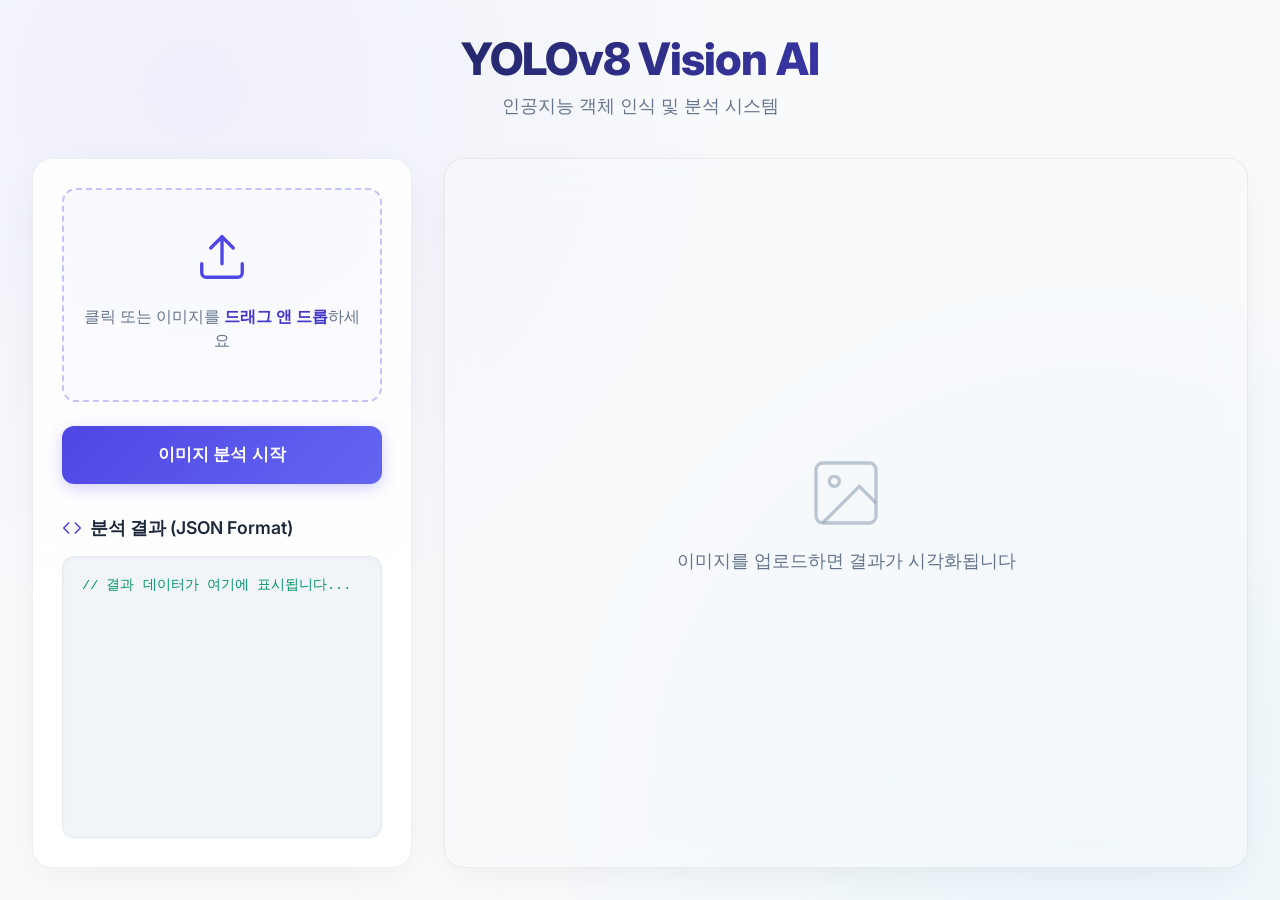
==== static/index.html @ aa6e5553 "- 이미지 검색 로직 추가" ====
<!DOCTYPE html>
<html lang="ko">
<head>
    <meta charset="UTF-8">
    <meta name="viewport" content="width=device-width, initial-scale=1.0">
    <title>YOLOv8 Vision AI 분석</title>
    <link rel="preconnect" href="https://fonts.googleapis.com">
    <link rel="preconnect" href="https://fonts.gstatic.com" crossorigin>
    <link href="https://fonts.googleapis.com/css2?family=Inter:wght@300;400;600;800&display=swap" rel="stylesheet">
    <style>
        :root {
            --bg-color: #f8fafc;
            --panel-bg: rgba(255, 255, 255, 0.85);
            --border-color: rgba(0, 0, 0, 0.06);
            --accent-color: #4f46e5;
            --accent-hover: #4338ca;
            --text-main: #1e293b;
            --text-muted: #64748b;
        }

        * {
            box-sizing: border-box;
            margin: 0;
            padding: 0;
        }

        body {
            font-family: 'Inter', sans-serif;
            background-color: var(--bg-color);
            background-image: 
                radial-gradient(circle at 15% 10%, rgba(79, 70, 229, 0.06) 0%, transparent 40%),
                radial-gradient(circle at 85% 90%, rgba(14, 165, 233, 0.06) 0%, transparent 40%);
            color: var(--text-main);
            min-height: 100vh;
            display: flex;
            flex-direction: column;
            padding: 2rem;
        }

        .header {
            text-align: center;
            margin-bottom: 2.5rem;
            animation: fadeInDown 0.8s ease-out;
        }

        .header h1 {
            font-size: 2.8rem;
            font-weight: 800;
            background: linear-gradient(135deg, #0f172a, #4f46e5);
            -webkit-background-clip: text;
            -webkit-text-fill-color: transparent;
            margin-bottom: 0.5rem;
            letter-spacing: -0.02em;
        }

        .header p {
            color: var(--text-muted);
            font-size: 1.1rem;
        }

        .main-layout {
            display: grid;
            grid-template-columns: 380px 1fr;
            gap: 2rem;
            max-width: 1400px;
            margin: 0 auto;
            width: 100%;
            flex: 1;
            animation: fadeIn 1s ease-out;
        }

        .panel {
            background: var(--panel-bg);
            border: 1px solid var(--border-color);
            border-radius: 20px;
            padding: 1.8rem;
            backdrop-filter: blur(16px);
            -webkit-backdrop-filter: blur(16px);
            box-shadow: 0 10px 40px -10px rgba(0, 0, 0, 0.08);
            display: flex;
            flex-direction: column;
        }

        /* Upload styling */
        .upload-area {
            border: 2px dashed rgba(79, 70, 229, 0.3);
            border-radius: 14px;
            padding: 2.5rem 1rem;
            text-align: center;
            cursor: pointer;
            transition: all 0.3s cubic-bezier(0.4, 0, 0.2, 1);
            position: relative;
            background: rgba(79, 70, 229, 0.02);
            margin-bottom: 1.5rem;
            overflow: hidden;
        }

        .upload-area::before {
            content: '';
            position: absolute;
            top: 0; left: 0; right: 0; bottom: 0;
            background: linear-gradient(45deg, transparent, rgba(79, 70, 229, 0.05), transparent);
            transform: translateX(-100%);
            transition: transform 0.5s;
        }

        .upload-area:hover::before {
            transform: translateX(100%);
        }

        .upload-area:hover, .upload-area.dragover {
            border-color: var(--accent-hover);
            background: rgba(79, 70, 229, 0.06);
            transform: translateY(-2px);
        }

        .upload-area input[type=file] {
            position: absolute;
            top: 0; left: 0; width: 100%; height: 100%;
            opacity: 0; cursor: pointer;
            z-index: 10;
        }

        .upload-area svg {
            width: 54px;
            height: 54px;
            fill: none;
            stroke: var(--accent-color);
            stroke-width: 1.5;
            stroke-linecap: round;
            stroke-linejoin: round;
            margin-bottom: 1rem;
            transition: transform 0.3s;
        }

        .upload-area:hover svg {
            transform: scale(1.1);
        }

        .upload-text {
            font-size: 1rem;
            color: var(--text-muted);
            line-height: 1.5;
        }

        .upload-text strong {
            color: var(--accent-hover);
            font-weight: 600;
        }

        #file-name {
            display: block;
            margin-top: 0.5rem;
            font-size: 0.85rem;
            color: #475569;
            word-break: break-all;
        }

        button.analyze-btn {
            background: linear-gradient(135deg, var(--accent-color), #6366f1);
            color: white;
            border: none;
            padding: 1.1rem;
            font-size: 1.05rem;
            font-weight: 600;
            border-radius: 12px;
            cursor: pointer;
            transition: all 0.3s cubic-bezier(0.4, 0, 0.2, 1);
            display: flex;
            justify-content: center;
            align-items: center;
            gap: 10px;
            box-shadow: 0 4px 15px rgba(79, 70, 229, 0.25);
        }

        button.analyze-btn:hover {
            transform: translateY(-2px);
            box-shadow: 0 8px 25px rgba(79, 70, 229, 0.35);
            background: linear-gradient(135deg, var(--accent-hover), var(--accent-color));
        }

        button.analyze-btn:active {
            transform: translateY(0);
        }

        button.analyze-btn:disabled {
            opacity: 0.7;
            cursor: not-allowed;
            transform: none;
        }

        /* Results / JSON */
        .results-section {
            margin-top: 2rem;
            display: flex;
            flex-direction: column;
            flex: 1;
        }

        .results-header {
            font-size: 1.1rem;
            font-weight: 600;
            color: var(--text-main);
            margin-bottom: 1rem;
            display: flex;
            align-items: center;
            gap: 8px;
        }

        .results-header svg {
            width: 20px;
            height: 20px;
            stroke: var(--accent-color);
        }

        #json-output {
            background: #f1f5f9;
            color: #059669;
            padding: 1.2rem;
            border-radius: 12px;
            overflow-y: auto;
            flex: 1;
            font-family: 'JetBrains Mono', 'Courier New', Courier, monospace;
            font-size: 0.85rem;
            line-height: 1.5;
            max-height: 400px;
            white-space: pre-wrap;
            border: 1px solid rgba(0,0,0,0.05);
            box-shadow: inset 0 2px 5px rgba(0,0,0,0.02);
            font-weight: 500;
        }

        #json-output::-webkit-scrollbar {
            width: 8px;
        }
        #json-output::-webkit-scrollbar-track {
            background: #f1f5f9;
            border-radius: 8px;
        }
        #json-output::-webkit-scrollbar-thumb {
            background: #cbd5e1;
            border-radius: 8px;
        }

        /* Canvas area */
        .preview-panel {
            display: flex;
            flex-direction: column;
            align-items: center;
            justify-content: center;
            overflow: hidden;
            min-height: 500px;
            position: relative;
            background: rgba(248, 250, 252, 0.5);
        }

        .placeholder-text {
            color: var(--text-muted);
            font-size: 1.1rem;
            display: flex;
            flex-direction: column;
            align-items: center;
            gap: 1rem;
            animation: pulse 2s infinite;
        }
        
        .placeholder-text svg {
            width: 80px;
            height: 80px;
            stroke: rgba(148, 163, 184, 0.6);
            stroke-width: 1;
            fill: none;
        }

        #canvas-wrap {
            position: relative;
            max-width: 100%;
            max-height: 100%;
            display: none;
            align-items: center;
            justify-content: center;
        }

        canvas {
            border-radius: 12px;
            box-shadow: 0 15px 35px rgba(0,0,0,0.15);
            max-width: 100%;
            max-height: 75vh;
            object-fit: contain;
            border: 1px solid var(--border-color);
        }

        /* Loading Spinner */
        .spinner {
            border: 3px solid rgba(255, 255, 255, 0.3);
            border-radius: 50%;
            border-top: 3px solid #fff;
            width: 20px;
            height: 20px;
            animation: spin 1s linear infinite;
            display: none;
        }

        @keyframes spin {
            0% { transform: rotate(0deg); }
            100% { transform: rotate(360deg); }
        }

        @keyframes fadeIn {
            from { opacity: 0; }
            to { opacity: 1; }
        }

        @keyframes fadeInDown {
            from { opacity: 0; transform: translateY(-20px); }
            to { opacity: 1; transform: translateY(0); }
        }

        @keyframes pulse {
            0% { opacity: 0.7; }
            50% { opacity: 1; }
            100% { opacity: 0.7; }
        }

        @media (max-width: 960px) {
            .main-layout {
                grid-template-columns: 1fr;
            }
            .preview-panel {
                min-height: 400px;
            }
        }
    </style>
</head>
<body>
    <div class="header">
        <h1>YOLOv8 Vision AI</h1>
        <p>인공지능 객체 인식 및 분석 시스템</p>
    </div>

    <div class="main-layout">
        <!-- Sidebar Controls -->
        <div class="panel controls-panel">
            <div class="upload-area" id="upload-area">
                <input type="file" id="file-input" accept="image/*">
                <!-- Upload Icon -->
                <svg viewBox="0 0 24 24" xmlns="http://www.w3.org/2000/svg">
                    <path d="M21 15v4a2 2 0 0 1-2 2H5a2 2 0 0 1-2-2v-4"></path>
                    <polyline points="17 8 12 3 7 8"></polyline>
                    <line x1="12" y1="3" x2="12" y2="15"></line>
                </svg>
                <div class="upload-text">
                    클릭 또는 이미지를 <strong>드래그 앤 드롭</strong>하세요
                    <span id="file-name"></span>
                </div>
            </div>

            <button class="analyze-btn" id="analyze-btn" onclick="analyze()">
                <span class="spinner" id="spinner"></span>
                <span id="btn-text">이미지 분석 시작</span>
            </button>

            <div class="results-section">
                <div class="results-header">
                    <svg viewBox="0 0 24 24" fill="none" stroke="currentColor" stroke-width="2" stroke-linecap="round" stroke-linejoin="round">
                        <polyline points="16 18 22 12 16 6"></polyline>
                        <polyline points="8 6 2 12 8 18"></polyline>
                    </svg>
                    분석 결과 (JSON Format)
                </div>
                <pre id="json-output">// 결과 데이터가 여기에 표시됩니다...</pre>
            </div>
        </div>

        <!-- Main Preview Area -->
        <div class="panel preview-panel">
            <div class="placeholder-text" id="placeholder">
                <svg viewBox="0 0 24 24" xmlns="http://www.w3.org/2000/svg">
                    <rect x="3" y="3" width="18" height="18" rx="2" ry="2"></rect>
                    <circle cx="8.5" cy="8.5" r="1.5"></circle>
                    <polyline points="21 15 16 10 5 21"></polyline>
                </svg>
                이미지를 업로드하면 결과가 시각화됩니다
            </div>
            <div id="canvas-wrap">
                <canvas id="canvas"></canvas>
            </div>
        </div>
    </div>

    <script>
        const fileInput = document.getElementById('file-input');
        const uploadArea = document.getElementById('upload-area');
        const fileNameDisplay = document.getElementById('file-name');
        const analyzeBtn = document.getElementById('analyze-btn');
        const btnText = document.getElementById('btn-text');
        const spinner = document.getElementById('spinner');
        const placeholder = document.getElementById('placeholder');
        const canvasWrap = document.getElementById('canvas-wrap');
        const jsonOutput = document.getElementById('json-output');

        let selectedFile = null;

        uploadArea.addEventListener('dragover', (e) => {
            e.preventDefault();
            uploadArea.classList.add('dragover');
        });
        uploadArea.addEventListener('dragleave', () => {
            uploadArea.classList.remove('dragover');
        });
        uploadArea.addEventListener('drop', (e) => {
            e.preventDefault();
            uploadArea.classList.remove('dragover');
            if (e.dataTransfer.files.length) {
                fileInput.files = e.dataTransfer.files;
                handleFileSelect();
            }
        });

        fileInput.addEventListener('change', handleFileSelect);

        function handleFileSelect() {
            if (fileInput.files.length > 0) {
                selectedFile = fileInput.files[0];
                fileNameDisplay.textContent = selectedFile.name;
            }
        }

        async function analyze() {
            if (!selectedFile) {
                if (fileInput.files.length > 0) {
                    selectedFile = fileInput.files[0];
                } else {
                    alert('먼저 이미지를 선택해주세요.');
                    return;
                }
            }

            btnText.textContent = '분석 진행 중...';
            spinner.style.display = 'block';
            analyzeBtn.disabled = true;

            try {
                const form = new FormData();
                form.append('file', selectedFile);

                const res = await fetch('/visualize/', { method: 'POST', body: form });
                if (!res.ok) throw new Error('API 응답 에러');
                const data = await res.json();

                jsonOutput.textContent = JSON.stringify(data, null, 2);

                const img = new Image();
                img.onload = () => {
                    placeholder.style.display = 'none';
                    canvasWrap.style.display = 'flex';
                    drawBoxes(img, data.detections);
                };
                img.src = URL.createObjectURL(selectedFile);
            } catch (error) {
                alert('분석에 실패했습니다. 서버를 확인해주세요.');
                console.error(error);
                jsonOutput.textContent = `// 오류 발생:\n${error.message}`;
            } finally {
                btnText.textContent = '이미지 분석 시작';
                spinner.style.display = 'none';
                analyzeBtn.disabled = false;
            }
        }

        function drawBoxes(img, detections) {
            const canvas = document.getElementById('canvas');
            const ctx = canvas.getContext('2d');
            canvas.width = img.width;
            canvas.height = img.height;
            ctx.drawImage(img, 0, 0);

            const colors = [
                '#EF4444', '#F97316', '#F59E0B', '#10B981', 
                '#06B6D4', '#3B82F6', '#6366F1', '#EC4899',
                '#8B5CF6', '#14B8A6'
            ];

            if (!detections || detections.length === 0) return;

            detections.forEach((d, i) => {
                const color = colors[i % colors.length];
                const [x1, y1, x2, y2] = d.coordinate;
                const width = x2 - x1;
                const height = y2 - y1;

                const lineWidth = Math.max(3, img.width / 400);
                
                ctx.strokeStyle = color;
                ctx.lineWidth = lineWidth;
                
                ctx.shadowColor = color;
                ctx.shadowBlur = 12;
                ctx.strokeRect(x1, y1, width, height);
                ctx.shadowBlur = 0; 

                ctx.strokeRect(x1, y1, width, height);

                const confidence = d.confidence ? (d.confidence).toFixed(2) : '';
                const text = `${d.class} ${confidence}`;
                const fontSize = Math.max(16, img.width / 60);
                
                ctx.font = `bold ${fontSize}px 'Inter', sans-serif`;
                
                const padding = fontSize * 0.4;
                const textMetrics = ctx.measureText(text);
                const textWidth = textMetrics.width;
                const textHeight = fontSize;

                ctx.fillStyle = color;
                ctx.fillRect(
                    x1 - lineWidth/2, 
                    y1 - textHeight - (padding * 2), 
                    textWidth + (padding * 2), 
                    textHeight + (padding * 2)
                );

                ctx.fillStyle = '#ffffff';
                ctx.textBaseline = 'top';
                ctx.fillText(text, x1 + padding, y1 - textHeight - padding);
            });
        }
    </script>
</body>
</html>
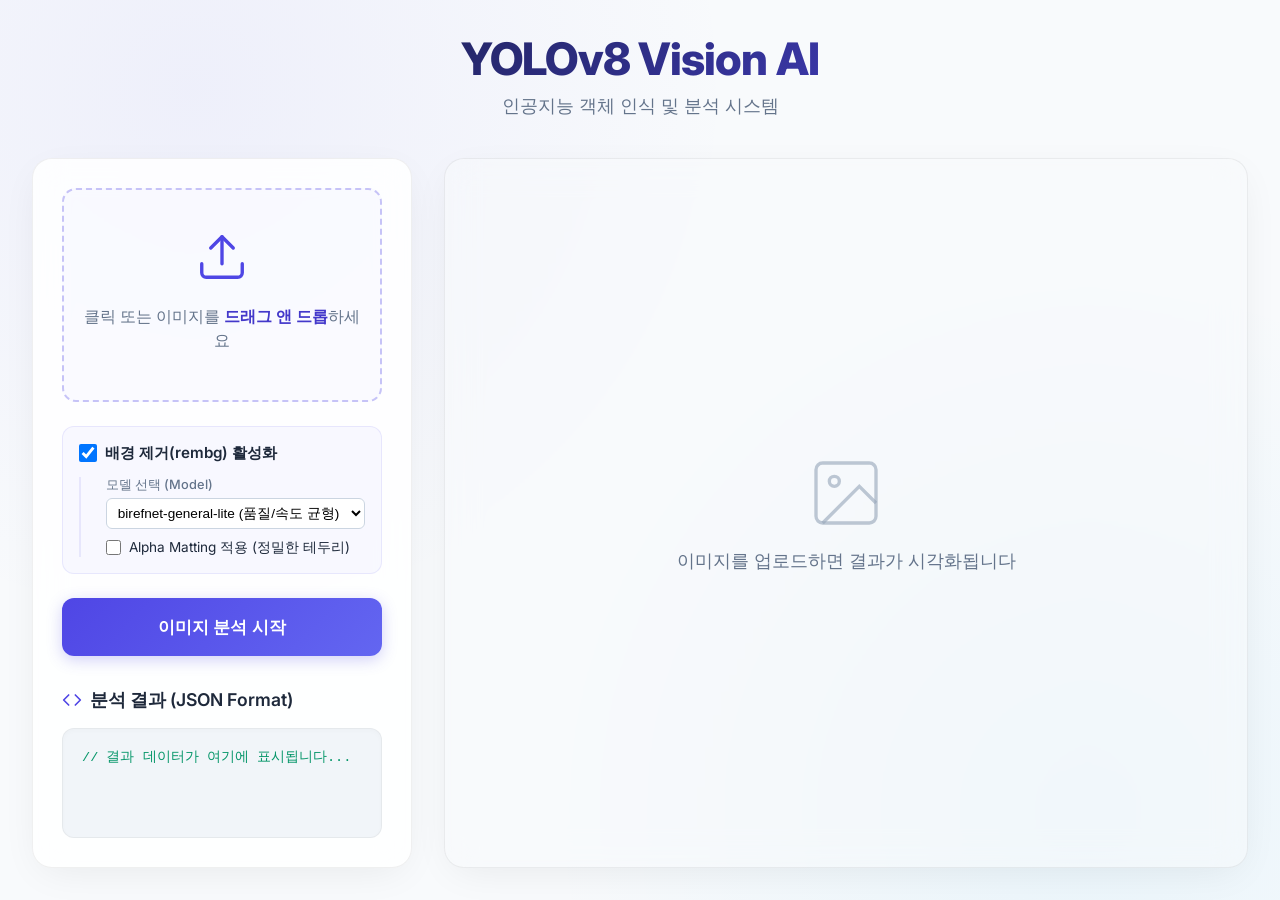
==== commit 673058bc: "배경 제거 로직 추가" ====
--- a/static/index.html
+++ b/static/index.html
@@ -48,6 +48,7 @@
             font-weight: 800;
             background: linear-gradient(135deg, #0f172a, #4f46e5);
             -webkit-background-clip: text;
+            background-clip: text;
             -webkit-text-fill-color: transparent;
             margin-bottom: 0.5rem;
             letter-spacing: -0.02em;
@@ -355,6 +356,37 @@
                 </div>
             </div>
 
+            <div style="margin-bottom: 1.5rem; display: flex; flex-direction: column; gap: 0.8rem; background: rgba(79, 70, 229, 0.03); padding: 1rem; border-radius: 12px; border: 1px solid rgba(79, 70, 229, 0.1);">
+                <div style="display: flex; align-items: center; gap: 8px;">
+                    <input type="checkbox" id="rembg-toggle" checked style="width: 18px; height: 18px; cursor: pointer;">
+                    <label for="rembg-toggle" style="font-size: 0.95rem; color: var(--text-main); cursor: pointer; font-weight: 600;">
+                        배경 제거(rembg) 활성화
+                    </label>
+                </div>
+
+                <div id="rembg-options" style="display: flex; flex-direction: column; gap: 0.6rem; padding-left: 1.6rem; border-left: 2px solid rgba(79, 70, 229, 0.1);">
+                    <div style="display: flex; flex-direction: column; gap: 4px;">
+                        <label style="font-size: 0.8rem; color: var(--text-muted); font-weight: 500;">모델 선택 (Model)</label>
+                        <select id="rembg-model" style="padding: 0.4rem; border-radius: 6px; border: 1px solid #cbd5e1; font-size: 0.85rem; background: white;">
+                            <option value="birefnet-general">birefnet-general (최고 품질/매우 무거움)</option>
+                            <option value="birefnet-general-lite" selected>birefnet-general-lite (품질/속도 균형)</option>
+                            <option value="isnet-general-use">isnet-general-use (무난함/추천)</option>
+                            <option value="u2net">u2net (기본)</option>
+                            <option value="silueta">silueta (매우 빠름)</option>
+                            <option value="u2net_cloth_seg">u2net_cloth_seg (의류)</option>
+                            <option value="birefnet-portrait">birefnet-portrait (인물 특화)</option>
+                        </select>
+                    </div>
+                    
+                    <div style="display: flex; align-items: center; gap: 8px;">
+                        <input type="checkbox" id="rembg-alpha" style="width: 15px; height: 15px; cursor: pointer;">
+                        <label for="rembg-alpha" style="font-size: 0.85rem; color: var(--text-main); cursor: pointer;">
+                            Alpha Matting 적용 (정밀한 테두리)
+                        </label>
+                    </div>
+                </div>
+            </div>
+
             <button class="analyze-btn" id="analyze-btn" onclick="analyze()">
                 <span class="spinner" id="spinner"></span>
                 <span id="btn-text">이미지 분석 시작</span>
@@ -419,6 +451,14 @@
 
         fileInput.addEventListener('change', handleFileSelect);
 
+        const rembgToggle = document.getElementById('rembg-toggle');
+        const rembgOptions = document.getElementById('rembg-options');
+
+        rembgToggle.addEventListener('change', () => {
+            rembgOptions.style.opacity = rembgToggle.checked ? '1' : '0.4';
+            rembgOptions.style.pointerEvents = rembgToggle.checked ? 'auto' : 'none';
+        });
+
         function handleFileSelect() {
             if (fileInput.files.length > 0) {
                 selectedFile = fileInput.files[0];
@@ -441,10 +481,20 @@
             analyzeBtn.disabled = true;
 
             try {
+                const useRembg = document.getElementById('rembg-toggle').checked;
+                const model = document.getElementById('rembg-model').value;
+                const alpha = document.getElementById('rembg-alpha').checked;
+                
                 const form = new FormData();
                 form.append('file', selectedFile);
 
-                const res = await fetch('/visualize/', { method: 'POST', body: form });
+                const queryParams = new URLSearchParams({
+                    use_rembg: useRembg,
+                    model: model,
+                    alpha_matting: alpha
+                });
+
+                const res = await fetch(`/visualize/?${queryParams.toString()}`, { method: 'POST', body: form });
                 if (!res.ok) throw new Error('API 응답 에러');
                 const data = await res.json();
 
@@ -456,7 +506,12 @@
                     canvasWrap.style.display = 'flex';
                     drawBoxes(img, data.detections);
                 };
-                img.src = URL.createObjectURL(selectedFile);
+                
+                if (data.rembgImage) {
+                    img.src = `data:image/png;base64,${data.rembgImage}`;
+                } else {
+                    img.src = URL.createObjectURL(selectedFile);
+                }
             } catch (error) {
                 alert('분석에 실패했습니다. 서버를 확인해주세요.');
                 console.error(error);
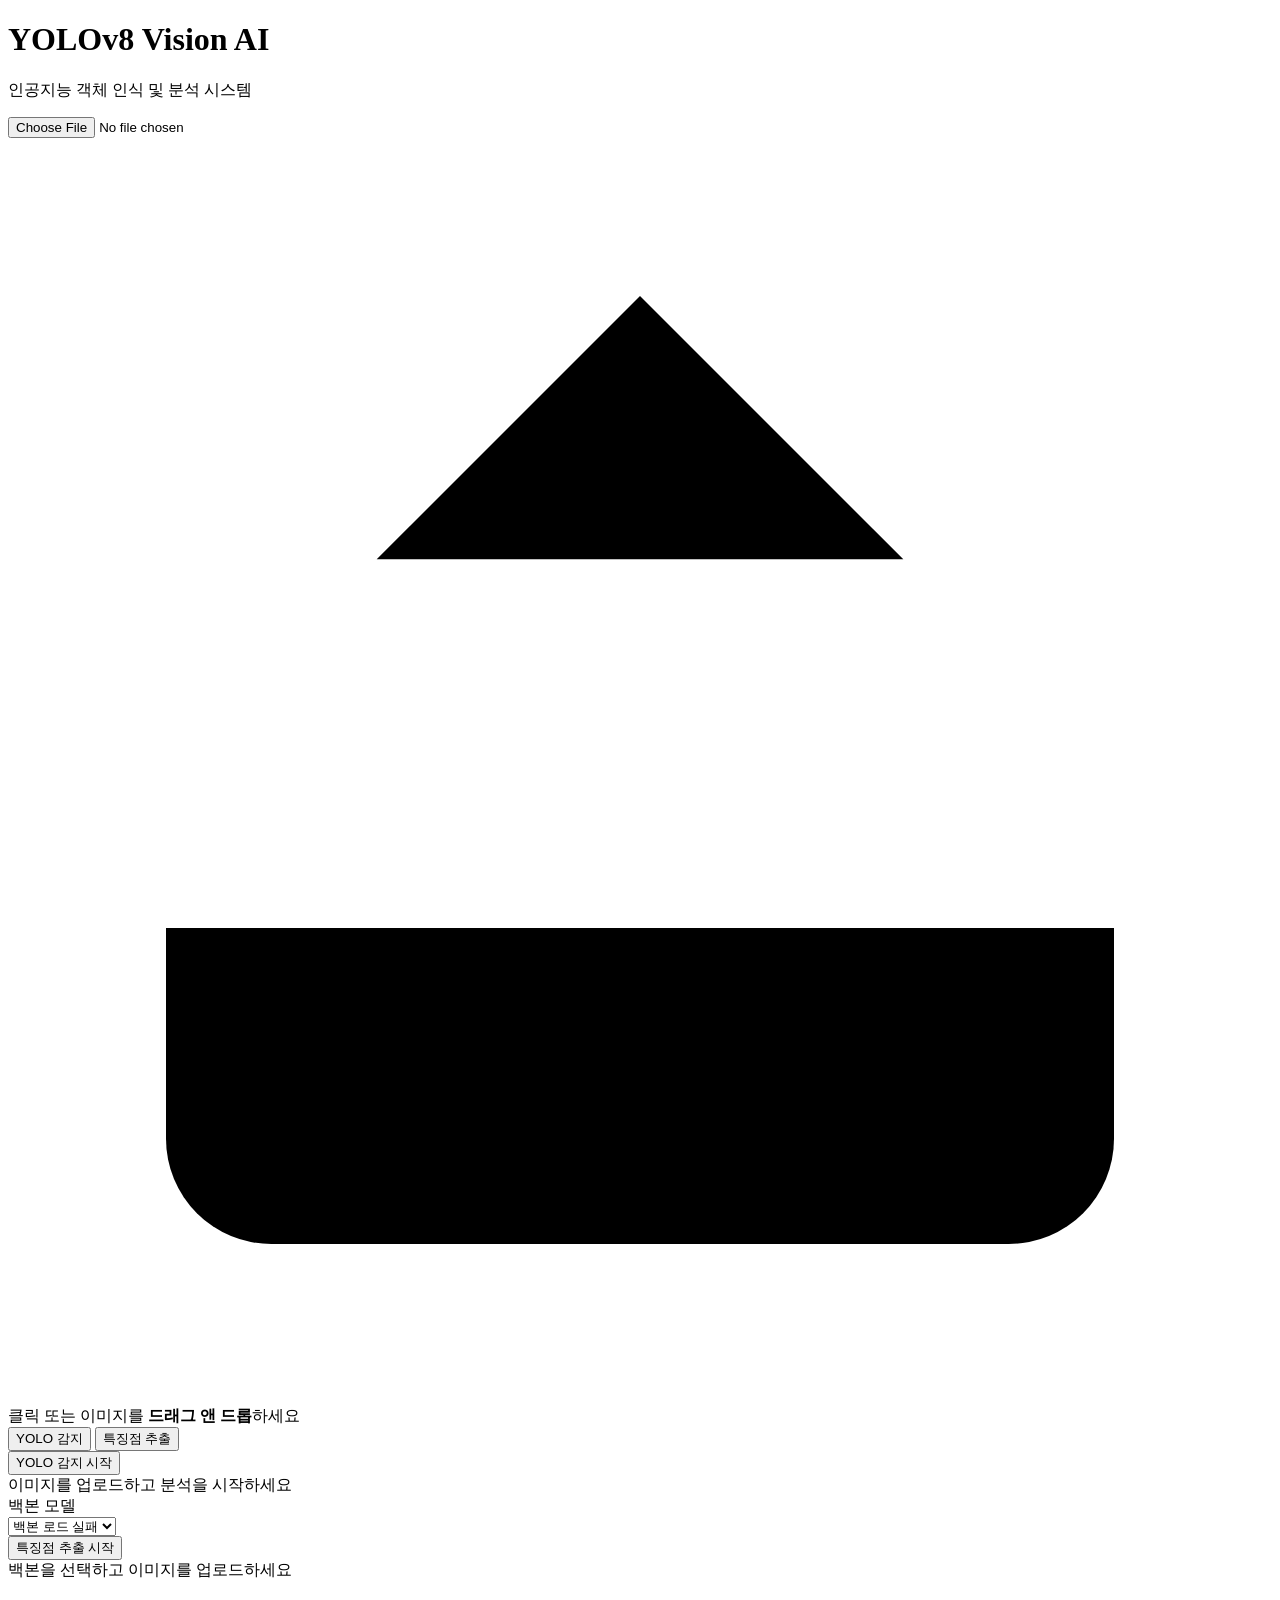
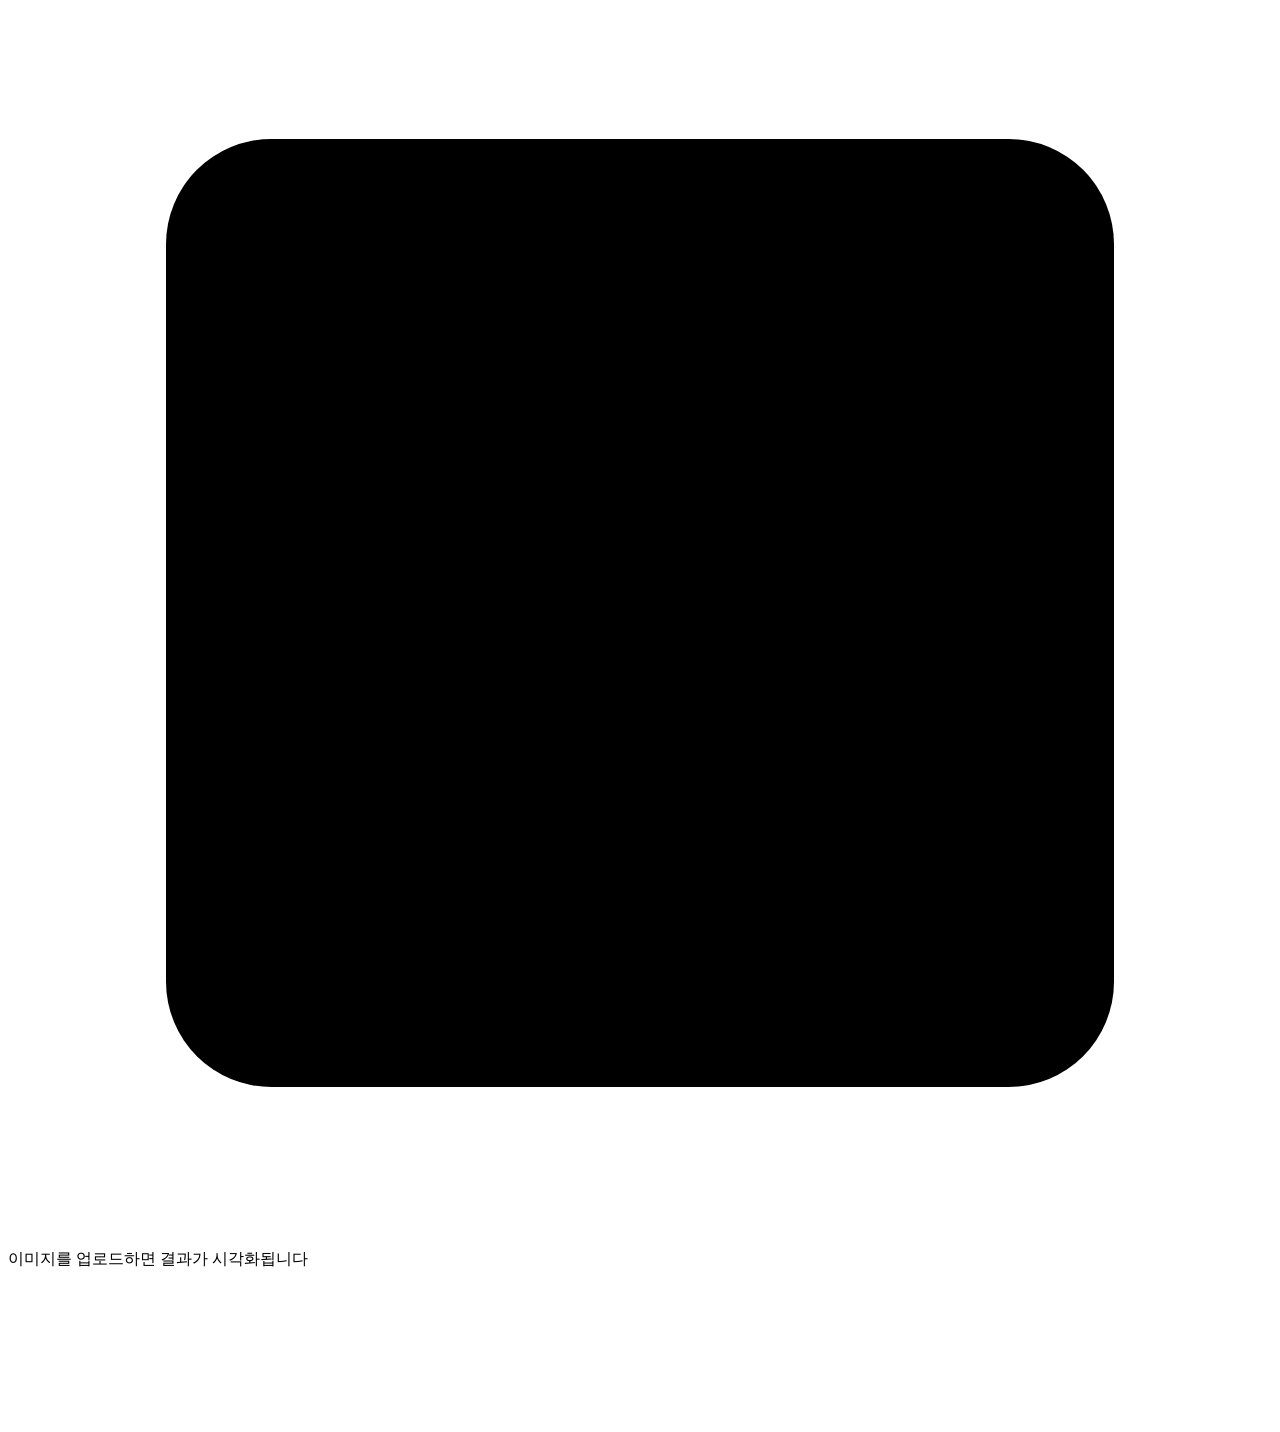
==== commit 0eea1830: "시작화 추가" ====
--- a/static/index.html
+++ b/static/index.html
@@ -7,331 +7,7 @@
     <link rel="preconnect" href="https://fonts.googleapis.com">
     <link rel="preconnect" href="https://fonts.gstatic.com" crossorigin>
     <link href="https://fonts.googleapis.com/css2?family=Inter:wght@300;400;600;800&display=swap" rel="stylesheet">
-    <style>
-        :root {
-            --bg-color: #f8fafc;
-            --panel-bg: rgba(255, 255, 255, 0.85);
-            --border-color: rgba(0, 0, 0, 0.06);
-            --accent-color: #4f46e5;
-            --accent-hover: #4338ca;
-            --text-main: #1e293b;
-            --text-muted: #64748b;
-        }
-
-        * {
-            box-sizing: border-box;
-            margin: 0;
-            padding: 0;
-        }
-
-        body {
-            font-family: 'Inter', sans-serif;
-            background-color: var(--bg-color);
-            background-image: 
-                radial-gradient(circle at 15% 10%, rgba(79, 70, 229, 0.06) 0%, transparent 40%),
-                radial-gradient(circle at 85% 90%, rgba(14, 165, 233, 0.06) 0%, transparent 40%);
-            color: var(--text-main);
-            min-height: 100vh;
-            display: flex;
-            flex-direction: column;
-            padding: 2rem;
-        }
-
-        .header {
-            text-align: center;
-            margin-bottom: 2.5rem;
-            animation: fadeInDown 0.8s ease-out;
-        }
-
-        .header h1 {
-            font-size: 2.8rem;
-            font-weight: 800;
-            background: linear-gradient(135deg, #0f172a, #4f46e5);
-            -webkit-background-clip: text;
-            background-clip: text;
-            -webkit-text-fill-color: transparent;
-            margin-bottom: 0.5rem;
-            letter-spacing: -0.02em;
-        }
-
-        .header p {
-            color: var(--text-muted);
-            font-size: 1.1rem;
-        }
-
-        .main-layout {
-            display: grid;
-            grid-template-columns: 380px 1fr;
-            gap: 2rem;
-            max-width: 1400px;
-            margin: 0 auto;
-            width: 100%;
-            flex: 1;
-            animation: fadeIn 1s ease-out;
-        }
-
-        .panel {
-            background: var(--panel-bg);
-            border: 1px solid var(--border-color);
-            border-radius: 20px;
-            padding: 1.8rem;
-            backdrop-filter: blur(16px);
-            -webkit-backdrop-filter: blur(16px);
-            box-shadow: 0 10px 40px -10px rgba(0, 0, 0, 0.08);
-            display: flex;
-            flex-direction: column;
-        }
-
-        /* Upload styling */
-        .upload-area {
-            border: 2px dashed rgba(79, 70, 229, 0.3);
-            border-radius: 14px;
-            padding: 2.5rem 1rem;
-            text-align: center;
-            cursor: pointer;
-            transition: all 0.3s cubic-bezier(0.4, 0, 0.2, 1);
-            position: relative;
-            background: rgba(79, 70, 229, 0.02);
-            margin-bottom: 1.5rem;
-            overflow: hidden;
-        }
-
-        .upload-area::before {
-            content: '';
-            position: absolute;
-            top: 0; left: 0; right: 0; bottom: 0;
-            background: linear-gradient(45deg, transparent, rgba(79, 70, 229, 0.05), transparent);
-            transform: translateX(-100%);
-            transition: transform 0.5s;
-        }
-
-        .upload-area:hover::before {
-            transform: translateX(100%);
-        }
-
-        .upload-area:hover, .upload-area.dragover {
-            border-color: var(--accent-hover);
-            background: rgba(79, 70, 229, 0.06);
-            transform: translateY(-2px);
-        }
-
-        .upload-area input[type=file] {
-            position: absolute;
-            top: 0; left: 0; width: 100%; height: 100%;
-            opacity: 0; cursor: pointer;
-            z-index: 10;
-        }
-
-        .upload-area svg {
-            width: 54px;
-            height: 54px;
-            fill: none;
-            stroke: var(--accent-color);
-            stroke-width: 1.5;
-            stroke-linecap: round;
-            stroke-linejoin: round;
-            margin-bottom: 1rem;
-            transition: transform 0.3s;
-        }
-
-        .upload-area:hover svg {
-            transform: scale(1.1);
-        }
-
-        .upload-text {
-            font-size: 1rem;
-            color: var(--text-muted);
-            line-height: 1.5;
-        }
-
-        .upload-text strong {
-            color: var(--accent-hover);
-            font-weight: 600;
-        }
-
-        #file-name {
-            display: block;
-            margin-top: 0.5rem;
-            font-size: 0.85rem;
-            color: #475569;
-            word-break: break-all;
-        }
-
-        button.analyze-btn {
-            background: linear-gradient(135deg, var(--accent-color), #6366f1);
-            color: white;
-            border: none;
-            padding: 1.1rem;
-            font-size: 1.05rem;
-            font-weight: 600;
-            border-radius: 12px;
-            cursor: pointer;
-            transition: all 0.3s cubic-bezier(0.4, 0, 0.2, 1);
-            display: flex;
-            justify-content: center;
-            align-items: center;
-            gap: 10px;
-            box-shadow: 0 4px 15px rgba(79, 70, 229, 0.25);
-        }
-
-        button.analyze-btn:hover {
-            transform: translateY(-2px);
-            box-shadow: 0 8px 25px rgba(79, 70, 229, 0.35);
-            background: linear-gradient(135deg, var(--accent-hover), var(--accent-color));
-        }
-
-        button.analyze-btn:active {
-            transform: translateY(0);
-        }
-
-        button.analyze-btn:disabled {
-            opacity: 0.7;
-            cursor: not-allowed;
-            transform: none;
-        }
-
-        /* Results / JSON */
-        .results-section {
-            margin-top: 2rem;
-            display: flex;
-            flex-direction: column;
-            flex: 1;
-        }
-
-        .results-header {
-            font-size: 1.1rem;
-            font-weight: 600;
-            color: var(--text-main);
-            margin-bottom: 1rem;
-            display: flex;
-            align-items: center;
-            gap: 8px;
-        }
-
-        .results-header svg {
-            width: 20px;
-            height: 20px;
-            stroke: var(--accent-color);
-        }
-
-        #json-output {
-            background: #f1f5f9;
-            color: #059669;
-            padding: 1.2rem;
-            border-radius: 12px;
-            overflow-y: auto;
-            flex: 1;
-            font-family: 'JetBrains Mono', 'Courier New', Courier, monospace;
-            font-size: 0.85rem;
-            line-height: 1.5;
-            max-height: 400px;
-            white-space: pre-wrap;
-            border: 1px solid rgba(0,0,0,0.05);
-            box-shadow: inset 0 2px 5px rgba(0,0,0,0.02);
-            font-weight: 500;
-        }
-
-        #json-output::-webkit-scrollbar {
-            width: 8px;
-        }
-        #json-output::-webkit-scrollbar-track {
-            background: #f1f5f9;
-            border-radius: 8px;
-        }
-        #json-output::-webkit-scrollbar-thumb {
-            background: #cbd5e1;
-            border-radius: 8px;
-        }
-
-        /* Canvas area */
-        .preview-panel {
-            display: flex;
-            flex-direction: column;
-            align-items: center;
-            justify-content: center;
-            overflow: hidden;
-            min-height: 500px;
-            position: relative;
-            background: rgba(248, 250, 252, 0.5);
-        }
-
-        .placeholder-text {
-            color: var(--text-muted);
-            font-size: 1.1rem;
-            display: flex;
-            flex-direction: column;
-            align-items: center;
-            gap: 1rem;
-            animation: pulse 2s infinite;
-        }
-        
-        .placeholder-text svg {
-            width: 80px;
-            height: 80px;
-            stroke: rgba(148, 163, 184, 0.6);
-            stroke-width: 1;
-            fill: none;
-        }
-
-        #canvas-wrap {
-            position: relative;
-            max-width: 100%;
-            max-height: 100%;
-            display: none;
-            align-items: center;
-            justify-content: center;
-        }
-
-        canvas {
-            border-radius: 12px;
-            box-shadow: 0 15px 35px rgba(0,0,0,0.15);
-            max-width: 100%;
-            max-height: 75vh;
-            object-fit: contain;
-            border: 1px solid var(--border-color);
-        }
-
-        /* Loading Spinner */
-        .spinner {
-            border: 3px solid rgba(255, 255, 255, 0.3);
-            border-radius: 50%;
-            border-top: 3px solid #fff;
-            width: 20px;
-            height: 20px;
-            animation: spin 1s linear infinite;
-            display: none;
-        }
-
-        @keyframes spin {
-            0% { transform: rotate(0deg); }
-            100% { transform: rotate(360deg); }
-        }
-
-        @keyframes fadeIn {
-            from { opacity: 0; }
-            to { opacity: 1; }
-        }
-
-        @keyframes fadeInDown {
-            from { opacity: 0; transform: translateY(-20px); }
-            to { opacity: 1; transform: translateY(0); }
-        }
-
-        @keyframes pulse {
-            0% { opacity: 0.7; }
-            50% { opacity: 1; }
-            100% { opacity: 0.7; }
-        }
-
-        @media (max-width: 960px) {
-            .main-layout {
-                grid-template-columns: 1fr;
-            }
-            .preview-panel {
-                min-height: 400px;
-            }
-        }
-    </style>
+    <link rel="stylesheet" href="/style.css">
 </head>
 <body>
     <div class="header">
@@ -344,7 +20,6 @@
         <div class="panel controls-panel">
             <div class="upload-area" id="upload-area">
                 <input type="file" id="file-input" accept="image/*">
-                <!-- Upload Icon -->
                 <svg viewBox="0 0 24 24" xmlns="http://www.w3.org/2000/svg">
                     <path d="M21 15v4a2 2 0 0 1-2 2H5a2 2 0 0 1-2-2v-4"></path>
                     <polyline points="17 8 12 3 7 8"></polyline>
@@ -356,51 +31,39 @@
                 </div>
             </div>
 
-            <div style="margin-bottom: 1.5rem; display: flex; flex-direction: column; gap: 0.8rem; background: rgba(79, 70, 229, 0.03); padding: 1rem; border-radius: 12px; border: 1px solid rgba(79, 70, 229, 0.1);">
-                <div style="display: flex; align-items: center; gap: 8px;">
-                    <input type="checkbox" id="rembg-toggle" checked style="width: 18px; height: 18px; cursor: pointer;">
-                    <label for="rembg-toggle" style="font-size: 0.95rem; color: var(--text-main); cursor: pointer; font-weight: 600;">
-                        배경 제거(rembg) 활성화
-                    </label>
-                </div>
-
-                <div id="rembg-options" style="display: flex; flex-direction: column; gap: 0.6rem; padding-left: 1.6rem; border-left: 2px solid rgba(79, 70, 229, 0.1);">
-                    <div style="display: flex; flex-direction: column; gap: 4px;">
-                        <label style="font-size: 0.8rem; color: var(--text-muted); font-weight: 500;">모델 선택 (Model)</label>
-                        <select id="rembg-model" style="padding: 0.4rem; border-radius: 6px; border: 1px solid #cbd5e1; font-size: 0.85rem; background: white;">
-                            <option value="birefnet-general">birefnet-general (최고 품질/매우 무거움)</option>
-                            <option value="birefnet-general-lite" selected>birefnet-general-lite (품질/속도 균형)</option>
-                            <option value="isnet-general-use">isnet-general-use (무난함/추천)</option>
-                            <option value="u2net">u2net (기본)</option>
-                            <option value="silueta">silueta (매우 빠름)</option>
-                            <option value="u2net_cloth_seg">u2net_cloth_seg (의류)</option>
-                            <option value="birefnet-portrait">birefnet-portrait (인물 특화)</option>
-                        </select>
-                    </div>
-                    
-                    <div style="display: flex; align-items: center; gap: 8px;">
-                        <input type="checkbox" id="rembg-alpha" style="width: 15px; height: 15px; cursor: pointer;">
-                        <label for="rembg-alpha" style="font-size: 0.85rem; color: var(--text-main); cursor: pointer;">
-                            Alpha Matting 적용 (정밀한 테두리)
-                        </label>
-                    </div>
-                </div>
+            <!-- Tab bar -->
+            <div class="tab-bar">
+                <button class="tab-btn active" data-tab="yolo">YOLO 감지</button>
+                <button class="tab-btn" data-tab="features">특징점 추출</button>
             </div>
 
-            <button class="analyze-btn" id="analyze-btn" onclick="analyze()">
-                <span class="spinner" id="spinner"></span>
-                <span id="btn-text">이미지 분석 시작</span>
-            </button>
-
-            <div class="results-section">
-                <div class="results-header">
-                    <svg viewBox="0 0 24 24" fill="none" stroke="currentColor" stroke-width="2" stroke-linecap="round" stroke-linejoin="round">
-                        <polyline points="16 18 22 12 16 6"></polyline>
-                        <polyline points="8 6 2 12 8 18"></polyline>
-                    </svg>
-                    분석 결과 (JSON Format)
-                </div>
-                <pre id="json-output">// 결과 데이터가 여기에 표시됩니다...</pre>
+            <!-- Tab 1: YOLO Detection -->
+            <div class="tab-content active" id="tab-yolo">
+                <button class="analyze-btn" id="yolo-btn" onclick="analyzeYolo()">
+                    <span class="spinner" id="yolo-spinner"></span>
+                    <span id="yolo-btn-text">YOLO 감지 시작</span>
+                </button>
+                <div class="results-area" id="yolo-results">
+                    <div class="empty-state">이미지를 업로드하고 분석을 시작하세요</div>
+                </div>
+            </div>
+
+            <!-- Tab 2: Feature Extraction -->
+            <div class="tab-content" id="tab-features">
+                <div class="backbone-selector">
+                    <div class="section-label">백본 모델</div>
+                    <select class="backbone-select" id="backbone-select">
+                        <option value="" disabled selected>로딩 중...</option>
+                    </select>
+                    <div class="backbone-info" id="backbone-info"></div>
+                </div>
+                <button class="analyze-btn" id="feat-btn" onclick="extractFeatures()">
+                    <span class="spinner" id="feat-spinner"></span>
+                    <span id="feat-btn-text">특징점 추출 시작</span>
+                </button>
+                <div class="results-area" id="feat-results">
+                    <div class="empty-state">백본을 선택하고 이미지를 업로드하세요</div>
+                </div>
             </div>
         </div>
 
@@ -421,18 +84,34 @@
     </div>
 
     <script>
+        // ── Constants ──
+        const CLASS_COLORS = {
+            'bag':        '#EF4444',
+            'sunglasses': '#F97316',
+            'food_drink': '#F59E0B',
+            'shoes':      '#10B981',
+            'clothing':   '#06B6D4',
+        };
+        const FALLBACK_COLORS = ['#3B82F6', '#6366F1', '#EC4899', '#8B5CF6', '#14B8A6'];
+
+        function getClassColor(className) {
+            return CLASS_COLORS[className] || FALLBACK_COLORS[0];
+        }
+
+        // ── DOM refs ──
         const fileInput = document.getElementById('file-input');
         const uploadArea = document.getElementById('upload-area');
         const fileNameDisplay = document.getElementById('file-name');
-        const analyzeBtn = document.getElementById('analyze-btn');
-        const btnText = document.getElementById('btn-text');
-        const spinner = document.getElementById('spinner');
         const placeholder = document.getElementById('placeholder');
         const canvasWrap = document.getElementById('canvas-wrap');
-        const jsonOutput = document.getElementById('json-output');
 
         let selectedFile = null;
-
+        let backboneList = [];
+        let lastYoloData = null;
+        let lastFeatData = null;
+        let lastFeatFeaturesBase64 = null;
+
+        // ── Upload handling ──
         uploadArea.addEventListener('dragover', (e) => {
             e.preventDefault();
             uploadArea.classList.add('dragover');
@@ -448,16 +127,7 @@
                 handleFileSelect();
             }
         });
-
         fileInput.addEventListener('change', handleFileSelect);
-
-        const rembgToggle = document.getElementById('rembg-toggle');
-        const rembgOptions = document.getElementById('rembg-options');
-
-        rembgToggle.addEventListener('change', () => {
-            rembgOptions.style.opacity = rembgToggle.checked ? '1' : '0.4';
-            rembgOptions.style.pointerEvents = rembgToggle.checked ? 'auto' : 'none';
-        });
 
         function handleFileSelect() {
             if (fileInput.files.length > 0) {
@@ -466,102 +136,406 @@
             }
         }
 
-        async function analyze() {
+        // ── Tab switching ──
+        document.querySelectorAll('.tab-btn').forEach(btn => {
+            btn.addEventListener('click', () => {
+                document.querySelectorAll('.tab-btn').forEach(b => b.classList.remove('active'));
+                document.querySelectorAll('.tab-content').forEach(c => c.classList.remove('active'));
+                btn.classList.add('active');
+                document.getElementById('tab-' + btn.dataset.tab).classList.add('active');
+
+                // Re-render canvas for the active tab
+                if (btn.dataset.tab === 'yolo' && lastYoloData) {
+                    renderCanvasYolo();
+                } else if (btn.dataset.tab === 'features' && lastFeatData) {
+                    renderCanvasFeatures();
+                }
+            });
+        });
+
+        // ── Backbone loading ──
+        async function loadBackbones() {
+            const select = document.getElementById('backbone-select');
+            try {
+                const res = await fetch('/api');
+                if (!res.ok) throw new Error('API 응답 에러');
+                backboneList = await res.json();
+
+                select.innerHTML = '';
+                if (backboneList.length === 0) {
+                    select.innerHTML = '<option value="" disabled selected>등록된 백본 없음</option>';
+                    return;
+                }
+
+                const loadedCount = backboneList.filter(b => b.loaded).length;
+                if (loadedCount === 0) {
+                    select.innerHTML = '<option value="" disabled selected>로드된 백본 없음</option>';
+                    updateBackboneInfo(null);
+                    return;
+                }
+
+                backboneList.forEach(b => {
+                    const opt = document.createElement('option');
+                    opt.value = b.name;
+                    opt.textContent = b.displayName + (b.loaded ? '' : ' (미로드)');
+                    opt.disabled = !b.loaded;
+                    select.appendChild(opt);
+                });
+
+                // Select first loaded backbone
+                const firstLoaded = backboneList.find(b => b.loaded);
+                if (firstLoaded) {
+                    select.value = firstLoaded.name;
+                    updateBackboneInfo(firstLoaded);
+                }
+            } catch (e) {
+                select.innerHTML = '<option value="" disabled selected>백본 로드 실패</option>';
+                console.error(e);
+            }
+        }
+
+        document.getElementById('backbone-select').addEventListener('change', (e) => {
+            const b = backboneList.find(bb => bb.name === e.target.value);
+            updateBackboneInfo(b);
+        });
+
+        function updateBackboneInfo(backbone) {
+            const info = document.getElementById('backbone-info');
+            if (!backbone) {
+                info.innerHTML = '<span class="status-dot not-loaded"></span> 모델 파일이 로드되지 않았습니다';
+                return;
+            }
+            const dotClass = backbone.loaded ? 'loaded' : 'not-loaded';
+            const status = backbone.loaded ? '로드됨' : '미로드';
+            info.innerHTML = `<span class="status-dot ${dotClass}"></span> ${status} &middot; 입력 크기: ${backbone.inputSize[0]} x ${backbone.inputSize[1]}`;
+        }
+
+        // ── Ensure file selected ──
+        function ensureFile() {
             if (!selectedFile) {
                 if (fileInput.files.length > 0) {
                     selectedFile = fileInput.files[0];
                 } else {
                     alert('먼저 이미지를 선택해주세요.');
-                    return;
+                    return false;
                 }
             }
+            return true;
+        }
+
+        // ══════════════════════════════════════════
+        // Tab 1: YOLO Detection
+        // ══════════════════════════════════════════
+
+        async function analyzeYolo() {
+            if (!ensureFile()) return;
+
+            const btn = document.getElementById('yolo-btn');
+            const btnText = document.getElementById('yolo-btn-text');
+            const spinner = document.getElementById('yolo-spinner');
 
             btnText.textContent = '분석 진행 중...';
             spinner.style.display = 'block';
-            analyzeBtn.disabled = true;
+            btn.disabled = true;
 
             try {
-                const useRembg = document.getElementById('rembg-toggle').checked;
-                const model = document.getElementById('rembg-model').value;
-                const alpha = document.getElementById('rembg-alpha').checked;
-                
                 const form = new FormData();
                 form.append('file', selectedFile);
-
-                const queryParams = new URLSearchParams({
-                    use_rembg: useRembg,
-                    model: model,
-                    alpha_matting: alpha
-                });
-
-                const res = await fetch(`/visualize/?${queryParams.toString()}`, { method: 'POST', body: form });
+                const res = await fetch('/visualize/', { method: 'POST', body: form });
                 if (!res.ok) throw new Error('API 응답 에러');
-                const data = await res.json();
-
-                jsonOutput.textContent = JSON.stringify(data, null, 2);
-
-                const img = new Image();
-                img.onload = () => {
-                    placeholder.style.display = 'none';
-                    canvasWrap.style.display = 'flex';
-                    drawBoxes(img, data.detections);
-                };
-                
-                if (data.rembgImage) {
-                    img.src = `data:image/png;base64,${data.rembgImage}`;
-                } else {
-                    img.src = URL.createObjectURL(selectedFile);
-                }
+                lastYoloData = await res.json();
+                renderDetectionStats(lastYoloData.detections);
+                renderCanvasYolo();
             } catch (error) {
-                alert('분석에 실패했습니다. 서버를 확인해주세요.');
+                document.getElementById('yolo-results').innerHTML =
+                    `<div class="stat-card" style="color:#ef4444">분석 실패: ${error.message}</div>`;
                 console.error(error);
-                jsonOutput.textContent = `// 오류 발생:\n${error.message}`;
             } finally {
-                btnText.textContent = '이미지 분석 시작';
+                btnText.textContent = 'YOLO 감지 시작';
                 spinner.style.display = 'none';
-                analyzeBtn.disabled = false;
-            }
-        }
-
-        function drawBoxes(img, detections) {
+                btn.disabled = false;
+            }
+        }
+
+        function renderCanvasYolo() {
+            if (!lastYoloData || !selectedFile) return;
+            const img = new Image();
+            img.onload = () => {
+                placeholder.style.display = 'none';
+                canvasWrap.style.display = 'flex';
+                drawBoxes(img, lastYoloData.detections);
+            };
+            img.src = URL.createObjectURL(selectedFile);
+        }
+
+        function renderDetectionStats(detections) {
+            const container = document.getElementById('yolo-results');
+
+            if (!detections || detections.length === 0) {
+                container.innerHTML = `
+                    <div class="stat-card">
+                        <div class="stat-summary">
+                            <div>
+                                <div class="stat-big-number">0</div>
+                                <div class="stat-big-label">감지된 객체</div>
+                            </div>
+                        </div>
+                        <div style="color:var(--text-muted); font-size:0.85rem;">감지된 객체가 없습니다.</div>
+                    </div>
+                    ${jsonDetailsHtml(detections)}`;
+                return;
+            }
+
+            // Compute stats
+            const byClass = {};
+            detections.forEach(d => {
+                if (!byClass[d.class]) byClass[d.class] = { count: 0, confs: [] };
+                byClass[d.class].count++;
+                byClass[d.class].confs.push(d.confidence);
+            });
+            Object.values(byClass).forEach(c => {
+                c.min = Math.min(...c.confs);
+                c.max = Math.max(...c.confs);
+                c.avg = c.confs.reduce((a, b) => a + b, 0) / c.confs.length;
+            });
+            const maxCount = Math.max(...Object.values(byClass).map(c => c.count));
+
+            // Badges HTML
+            const badgesHtml = Object.entries(byClass).map(([cls, data]) => {
+                const color = getClassColor(cls);
+                return `<span class="class-badge" style="background:${color}">${cls} <span class="badge-count">${data.count}</span></span>`;
+            }).join('');
+
+            // Confidence table HTML
+            const tableRows = Object.entries(byClass).map(([cls, data]) => {
+                const color = getClassColor(cls);
+                return `<tr>
+                    <td><span class="class-dot" style="background:${color}"></span>${cls}</td>
+                    <td style="text-align:center">${data.count}</td>
+                    <td style="font-variant-numeric:tabular-nums">${data.min.toFixed(3)}</td>
+                    <td style="font-variant-numeric:tabular-nums">${data.max.toFixed(3)}</td>
+                    <td>
+                        <div style="display:flex;align-items:center;gap:6px">
+                            <span style="font-variant-numeric:tabular-nums;font-weight:600;min-width:38px">${data.avg.toFixed(3)}</span>
+                            <div class="conf-bar-wrap"><div class="conf-bar" style="width:${data.avg * 100}%;background:${color}"></div></div>
+                        </div>
+                    </td>
+                </tr>`;
+            }).join('');
+
+            // Distribution bars HTML
+            const distHtml = Object.entries(byClass).map(([cls, data]) => {
+                const color = getClassColor(cls);
+                const pct = (data.count / detections.length * 100);
+                return `<div class="dist-row">
+                    <span class="dist-label">${cls}</span>
+                    <div class="dist-bar-wrap">
+                        <div class="dist-bar" style="width:${(data.count / maxCount * 100)}%;background:${color}">${data.count}</div>
+                    </div>
+                </div>`;
+            }).join('');
+
+            container.innerHTML = `
+                <div class="stat-card">
+                    <div class="stat-summary">
+                        <div>
+                            <div class="stat-big-number">${detections.length}</div>
+                            <div class="stat-big-label">감지된 객체</div>
+                        </div>
+                        <div class="class-badges">${badgesHtml}</div>
+                    </div>
+                </div>
+
+                <div class="stat-card">
+                    <div class="section-label">클래스별 Confidence</div>
+                    <table class="conf-table">
+                        <tr><th>클래스</th><th style="text-align:center">수량</th><th>Min</th><th>Max</th><th>Avg</th></tr>
+                        ${tableRows}
+                    </table>
+                </div>
+
+                <div class="stat-card">
+                    <div class="section-label">클래스 분포</div>
+                    ${distHtml}
+                </div>
+
+                ${jsonDetailsHtml(detections)}`;
+        }
+
+        function jsonDetailsHtml(data) {
+            return `<details class="json-details">
+                <summary>원본 JSON 응답</summary>
+                <pre class="json-output">${JSON.stringify({detections: data}, null, 2)}</pre>
+            </details>`;
+        }
+
+        // ══════════════════════════════════════════
+        // Tab 2: Feature Extraction
+        // ══════════════════════════════════════════
+
+        async function extractFeatures() {
+            if (!ensureFile()) return;
+            const backboneName = document.getElementById('backbone-select').value;
+            if (!backboneName) {
+                alert('백본 모델을 선택해주세요.');
+                return;
+            }
+
+            const btn = document.getElementById('feat-btn');
+            const btnText = document.getElementById('feat-btn-text');
+            const spinner = document.getElementById('feat-spinner');
+
+            btnText.textContent = '추출 진행 중...';
+            spinner.style.display = 'block';
+            btn.disabled = true;
+
+            try {
+                const form = new FormData();
+                form.append('file', selectedFile);
+                const res = await fetch(`/api/${backboneName}/process-image/`, { method: 'POST', body: form });
+                if (!res.ok) throw new Error('API 응답 에러');
+                lastFeatData = await res.json();
+                lastFeatFeaturesBase64 = lastFeatData.featuresBase64;
+                renderFeatureResults(lastFeatData, backboneName);
+                renderCanvasFeatures();
+            } catch (error) {
+                document.getElementById('feat-results').innerHTML =
+                    `<div class="stat-card" style="color:#ef4444">추출 실패: ${error.message}</div>`;
+                console.error(error);
+            } finally {
+                btnText.textContent = '특징점 추출 시작';
+                spinner.style.display = 'none';
+                btn.disabled = false;
+            }
+        }
+
+        function renderCanvasFeatures() {
+            if (!lastFeatData || !selectedFile) return;
+            const img = new Image();
+            img.onload = () => {
+                placeholder.style.display = 'none';
+                canvasWrap.style.display = 'flex';
+                drawBoxes(img, lastFeatData.detections, lastFeatData.coordinate);
+            };
+            img.src = URL.createObjectURL(selectedFile);
+        }
+
+        function renderFeatureResults(data, backboneName) {
+            const container = document.getElementById('feat-results');
+            const backbone = backboneList.find(b => b.name === backboneName);
+            const displayName = backbone ? backbone.displayName : backboneName;
+
+            // Detection info
+            let detInfoHtml;
+            if (data.detectedClass) {
+                const color = getClassColor(data.detectedClass);
+                detInfoHtml = `
+                    <div class="detection-info">
+                        <span class="det-class-badge" style="background:${color}">${data.detectedClass}</span>
+                        <div class="det-confidence">
+                            <span class="value">${(data.confidence * 100).toFixed(1)}%</span>
+                            <div class="conf-bar-wrap" style="width:80px">
+                                <div class="conf-bar" style="width:${data.confidence * 100}%;background:${color}"></div>
+                            </div>
+                        </div>
+                        <span class="det-coords">[${data.coordinate.join(', ')}]</span>
+                    </div>`;
+            } else {
+                detInfoHtml = `<div class="det-warning">YOLO 감지 실패 - 원본 이미지로 추출됨</div>`;
+            }
+
+            // Channel chips
+            let channels = [];
+            try { channels = JSON.parse(data.order); } catch (e) {}
+            const chipsHtml = channels.map((ch, i) =>
+                `<span class="chip ${i < 5 ? 'highlight' : 'muted'}">${ch}</span>`
+            ).join('');
+
+            // Features info
+            const b64Len = data.featuresBase64.length;
+            const rawBytes = Math.ceil(b64Len * 3 / 4);
+
+            container.innerHTML = `
+                <div class="stat-card">
+                    <div class="section-label">YOLO 감지 (${displayName})</div>
+                    ${detInfoHtml}
+                </div>
+
+                <div class="stat-card">
+                    <div class="section-label">상위 ${channels.length} 채널 인덱스 (GAP 기준)</div>
+                    <div class="channel-chips">${chipsHtml}</div>
+                </div>
+
+                <div class="stat-card">
+                    <div class="section-label">특징점 데이터</div>
+                    <div class="info-row">
+                        <span class="label">Base64 길이</span>
+                        <span class="value">${b64Len.toLocaleString()} chars</span>
+                    </div>
+                    <div class="info-row">
+                        <span class="label">원본 크기</span>
+                        <span class="value">${rawBytes.toLocaleString()} bytes</span>
+                    </div>
+                    <div class="info-row">
+                        <span class="label">featuresBase64</span>
+                        <button class="copy-btn" onclick="copyFeatures(this)">복사</button>
+                    </div>
+                </div>
+
+                <details class="json-details">
+                    <summary>원본 JSON 응답</summary>
+                    <pre class="json-output">${JSON.stringify(data, null, 2)}</pre>
+                </details>`;
+        }
+
+        function copyFeatures(btn) {
+            if (!lastFeatFeaturesBase64) return;
+            navigator.clipboard.writeText(lastFeatFeaturesBase64).then(() => {
+                btn.textContent = '복사됨';
+                btn.classList.add('copied');
+                setTimeout(() => {
+                    btn.textContent = '복사';
+                    btn.classList.remove('copied');
+                }, 1500);
+            });
+        }
+
+        // ══════════════════════════════════════════
+        // Canvas Drawing
+        // ══════════════════════════════════════════
+
+        function drawBoxes(img, detections, highlightCoord) {
             const canvas = document.getElementById('canvas');
             const ctx = canvas.getContext('2d');
             canvas.width = img.width;
             canvas.height = img.height;
             ctx.drawImage(img, 0, 0);
 
-            const colors = [
-                '#EF4444', '#F97316', '#F59E0B', '#10B981', 
-                '#06B6D4', '#3B82F6', '#6366F1', '#EC4899',
-                '#8B5CF6', '#14B8A6'
-            ];
-
             if (!detections || detections.length === 0) return;
 
-            detections.forEach((d, i) => {
-                const color = colors[i % colors.length];
+            const lineWidth = Math.max(3, img.width / 400);
+            const fontSize = Math.max(16, img.width / 60);
+
+            detections.forEach((d) => {
+                const color = getClassColor(d.class);
                 const [x1, y1, x2, y2] = d.coordinate;
                 const width = x2 - x1;
                 const height = y2 - y1;
 
-                const lineWidth = Math.max(3, img.width / 400);
-                
                 ctx.strokeStyle = color;
                 ctx.lineWidth = lineWidth;
-                
+
                 ctx.shadowColor = color;
                 ctx.shadowBlur = 12;
                 ctx.strokeRect(x1, y1, width, height);
-                ctx.shadowBlur = 0; 
-
+                ctx.shadowBlur = 0;
                 ctx.strokeRect(x1, y1, width, height);
 
-                const confidence = d.confidence ? (d.confidence).toFixed(2) : '';
+                const confidence = d.confidence ? d.confidence.toFixed(2) : '';
                 const text = `${d.class} ${confidence}`;
-                const fontSize = Math.max(16, img.width / 60);
-                
+
                 ctx.font = `bold ${fontSize}px 'Inter', sans-serif`;
-                
+
                 const padding = fontSize * 0.4;
                 const textMetrics = ctx.measureText(text);
                 const textWidth = textMetrics.width;
@@ -569,9 +543,9 @@
 
                 ctx.fillStyle = color;
                 ctx.fillRect(
-                    x1 - lineWidth/2, 
-                    y1 - textHeight - (padding * 2), 
-                    textWidth + (padding * 2), 
+                    x1 - lineWidth / 2,
+                    y1 - textHeight - (padding * 2),
+                    textWidth + (padding * 2),
                     textHeight + (padding * 2)
                 );
 
@@ -579,7 +553,50 @@
                 ctx.textBaseline = 'top';
                 ctx.fillText(text, x1 + padding, y1 - textHeight - padding);
             });
-        }
+
+            // Highlight the crop region (feature extraction tab)
+            if (highlightCoord) {
+                const [hx1, hy1, hx2, hy2] = highlightCoord;
+                const hw = hx2 - hx1;
+                const hh = hy2 - hy1;
+
+                // Dim everything outside the crop
+                ctx.fillStyle = 'rgba(0, 0, 0, 0.35)';
+                // Top
+                ctx.fillRect(0, 0, img.width, hy1);
+                // Bottom
+                ctx.fillRect(0, hy2, img.width, img.height - hy2);
+                // Left
+                ctx.fillRect(0, hy1, hx1, hh);
+                // Right
+                ctx.fillRect(hx2, hy1, img.width - hx2, hh);
+
+                // Dashed border around crop
+                ctx.setLineDash([8, 6]);
+                ctx.strokeStyle = '#ffffff';
+                ctx.lineWidth = Math.max(2, img.width / 300);
+                ctx.shadowColor = 'rgba(0,0,0,0.5)';
+                ctx.shadowBlur = 6;
+                ctx.strokeRect(hx1, hy1, hw, hh);
+                ctx.shadowBlur = 0;
+                ctx.setLineDash([]);
+
+                // "CROP" label
+                const cropFontSize = Math.max(12, img.width / 80);
+                ctx.font = `bold ${cropFontSize}px 'Inter', sans-serif`;
+                const cropText = 'CROP';
+                const cropMetrics = ctx.measureText(cropText);
+                const cropPad = cropFontSize * 0.3;
+                ctx.fillStyle = 'rgba(79, 70, 229, 0.85)';
+                ctx.fillRect(hx1, hy2 + 2, cropMetrics.width + cropPad * 2, cropFontSize + cropPad * 2);
+                ctx.fillStyle = '#ffffff';
+                ctx.textBaseline = 'top';
+                ctx.fillText(cropText, hx1 + cropPad, hy2 + 2 + cropPad);
+            }
+        }
+
+        // ── Init ──
+        loadBackbones();
     </script>
 </body>
 </html>
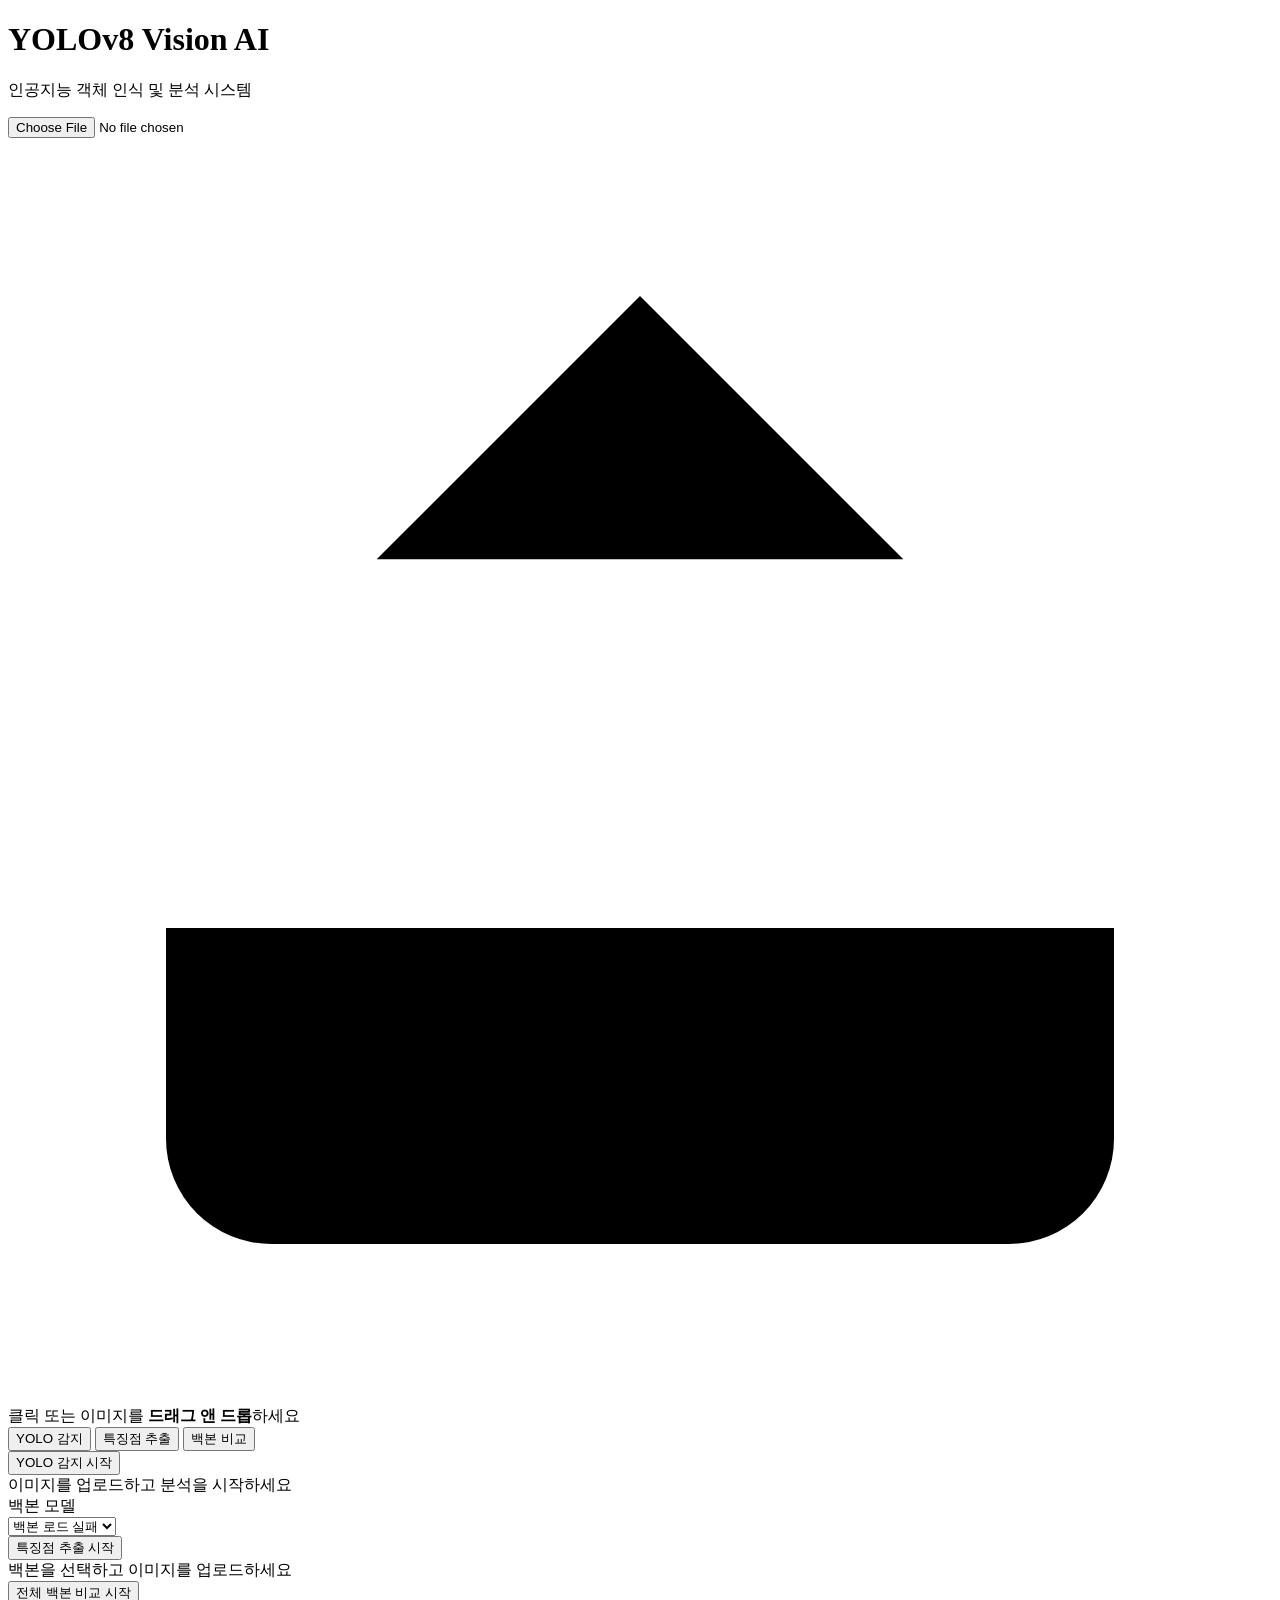
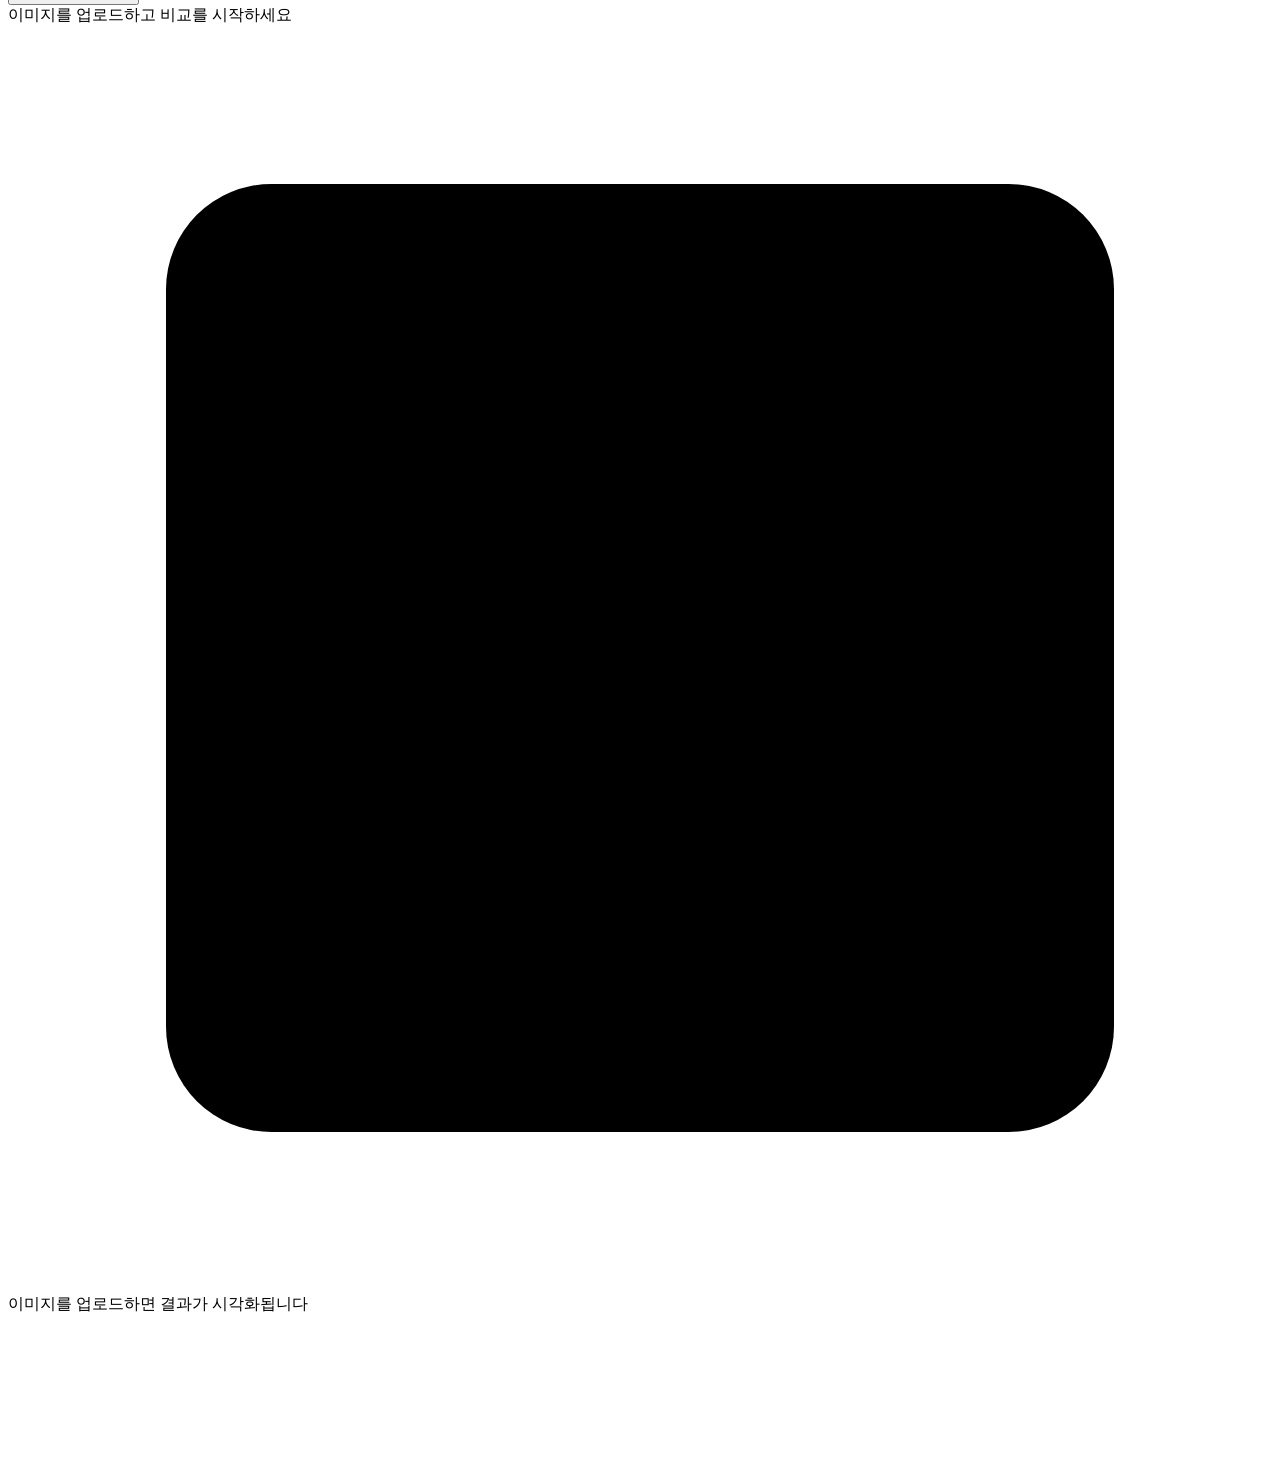
==== commit aad2a1f0: "두 모델간 비교 로직 추가" ====
--- a/static/index.html
+++ b/static/index.html
@@ -35,6 +35,7 @@
             <div class="tab-bar">
                 <button class="tab-btn active" data-tab="yolo">YOLO 감지</button>
                 <button class="tab-btn" data-tab="features">특징점 추출</button>
+                <button class="tab-btn" data-tab="compare">백본 비교</button>
             </div>
 
             <!-- Tab 1: YOLO Detection -->
@@ -63,6 +64,16 @@
                 </button>
                 <div class="results-area" id="feat-results">
                     <div class="empty-state">백본을 선택하고 이미지를 업로드하세요</div>
+                </div>
+            </div>
+            <!-- Tab 3: Backbone Compare -->
+            <div class="tab-content" id="tab-compare">
+                <button class="analyze-btn" id="cmp-btn" onclick="compareBackbones()">
+                    <span class="spinner" id="cmp-spinner"></span>
+                    <span id="cmp-btn-text">전체 백본 비교 시작</span>
+                </button>
+                <div class="results-area" id="cmp-results">
+                    <div class="empty-state">이미지를 업로드하고 비교를 시작하세요</div>
                 </div>
             </div>
         </div>
@@ -110,6 +121,7 @@
         let lastYoloData = null;
         let lastFeatData = null;
         let lastFeatFeaturesBase64 = null;
+        let lastCmpData = null;
 
         // ── Upload handling ──
         uploadArea.addEventListener('dragover', (e) => {
@@ -149,6 +161,8 @@
                     renderCanvasYolo();
                 } else if (btn.dataset.tab === 'features' && lastFeatData) {
                     renderCanvasFeatures();
+                } else if (btn.dataset.tab === 'compare' && lastCmpData) {
+                    renderCanvasCompare();
                 }
             });
         });
@@ -501,6 +515,149 @@
         }
 
         // ══════════════════════════════════════════
+        // Tab 3: Backbone Compare
+        // ══════════════════════════════════════════
+
+        const BACKBONE_COLORS = ['#4f46e5', '#10b981', '#f59e0b', '#ef4444', '#8b5cf6'];
+
+        async function compareBackbones() {
+            if (!ensureFile()) return;
+
+            const btn = document.getElementById('cmp-btn');
+            const btnText = document.getElementById('cmp-btn-text');
+            const spinner = document.getElementById('cmp-spinner');
+
+            btnText.textContent = '비교 진행 중...';
+            spinner.style.display = 'block';
+            btn.disabled = true;
+
+            try {
+                const form = new FormData();
+                form.append('file', selectedFile);
+                const res = await fetch('/compare/process-image/', { method: 'POST', body: form });
+                if (!res.ok) throw new Error('API 응답 에러');
+                lastCmpData = await res.json();
+                renderCompareResults(lastCmpData);
+                renderCanvasCompare();
+            } catch (error) {
+                document.getElementById('cmp-results').innerHTML =
+                    `<div class="stat-card" style="color:#ef4444">비교 실패: ${error.message}</div>`;
+                console.error(error);
+            } finally {
+                btnText.textContent = '전체 백본 비교 시작';
+                spinner.style.display = 'none';
+                btn.disabled = false;
+            }
+        }
+
+        function renderCanvasCompare() {
+            if (!lastCmpData || !selectedFile) return;
+            const img = new Image();
+            img.onload = () => {
+                placeholder.style.display = 'none';
+                canvasWrap.style.display = 'flex';
+                drawBoxes(img, lastCmpData.shared.detections, lastCmpData.shared.coordinate);
+            };
+            img.src = URL.createObjectURL(selectedFile);
+        }
+
+        function renderCompareResults(data) {
+            const container = document.getElementById('cmp-results');
+            const shared = data.shared;
+            const results = data.results;
+            const names = Object.keys(results);
+
+            // Shared detection info
+            let sharedHtml;
+            if (shared.detectedClass) {
+                const color = getClassColor(shared.detectedClass);
+                sharedHtml = `<div class="detection-info">
+                    <span class="det-class-badge" style="background:${color}">${shared.detectedClass}</span>
+                    <div class="det-confidence">
+                        <span class="value">${(shared.confidence * 100).toFixed(1)}%</span>
+                        <div class="conf-bar-wrap" style="width:80px">
+                            <div class="conf-bar" style="width:${shared.confidence * 100}%;background:${color}"></div>
+                        </div>
+                    </div>
+                </div>`;
+            } else {
+                sharedHtml = `<div class="det-warning">YOLO 감지 실패 - 원본 이미지로 추출됨</div>`;
+            }
+
+            // Latency comparison
+            const latencies = names.map(n => ({ name: n, ms: results[n].latencyMs, error: results[n].error }));
+            const maxLatency = Math.max(...latencies.filter(l => !l.error).map(l => l.ms), 1);
+            const fastest = latencies.filter(l => !l.error).reduce((a, b) => a.ms < b.ms ? a : b, { ms: Infinity });
+
+            const latencyBars = latencies.map((l, i) => {
+                const bColor = BACKBONE_COLORS[i % BACKBONE_COLORS.length];
+                const displayName = backboneList.find(b => b.name === l.name)?.displayName || l.name;
+                if (l.error) {
+                    return `<div class="dist-row">
+                        <span class="dist-label">${displayName}</span>
+                        <div class="dist-bar-wrap"><div class="dist-bar" style="width:100%;background:#ef4444">오류</div></div>
+                    </div>`;
+                }
+                const isFastest = l.name === fastest.name;
+                return `<div class="dist-row">
+                    <span class="dist-label">${displayName}</span>
+                    <div class="dist-bar-wrap">
+                        <div class="dist-bar" style="width:${(l.ms / maxLatency * 100)}%;background:${bColor}">
+                            ${l.ms.toFixed(1)}ms
+                        </div>
+                    </div>
+                    ${isFastest && names.length > 1 ? '<span style="font-size:0.7rem;font-weight:700;color:#10b981">FAST</span>' : ''}
+                </div>`;
+            }).join('');
+
+            // Per-backbone results
+            const backboneCards = names.map((name, i) => {
+                const r = results[name];
+                const displayName = backboneList.find(b => b.name === name)?.displayName || name;
+                const bColor = BACKBONE_COLORS[i % BACKBONE_COLORS.length];
+
+                if (r.error) {
+                    return `<div class="stat-card">
+                        <div class="section-label" style="color:${bColor}">${displayName}</div>
+                        <div class="det-warning">${r.error}</div>
+                    </div>`;
+                }
+
+                let channels = [];
+                try { channels = JSON.parse(r.order); } catch (e) {}
+                const chipsHtml = channels.slice(0, 10).map((ch, ci) =>
+                    `<span class="chip ${ci < 3 ? 'highlight' : 'muted'}">${ch}</span>`
+                ).join('') + (channels.length > 10 ? `<span class="chip muted">+${channels.length - 10}</span>` : '');
+
+                return `<div class="stat-card">
+                    <div style="display:flex;justify-content:space-between;align-items:center;margin-bottom:0.4rem">
+                        <div class="section-label" style="margin-bottom:0;color:${bColor}">${displayName}</div>
+                        <span style="font-size:0.75rem;font-weight:700;font-variant-numeric:tabular-nums;color:${bColor}">${r.latencyMs.toFixed(1)}ms</span>
+                    </div>
+                    <div class="channel-chips">${chipsHtml}</div>
+                </div>`;
+            }).join('');
+
+            container.innerHTML = `
+                <div class="stat-card">
+                    <div class="section-label">YOLO 감지 (공유)</div>
+                    ${sharedHtml}
+                </div>
+
+                <div class="stat-card">
+                    <div class="section-label">추론 시간 비교</div>
+                    ${latencyBars}
+                </div>
+
+                ${backboneCards}
+
+                <details class="json-details">
+                    <summary>원본 JSON 응답</summary>
+                    <pre class="json-output">${JSON.stringify(data, null, 2)}</pre>
+                </details>`;
+        }
+
+        // ══════════════════════════════════════════
         // Canvas Drawing
         // ══════════════════════════════════════════
 
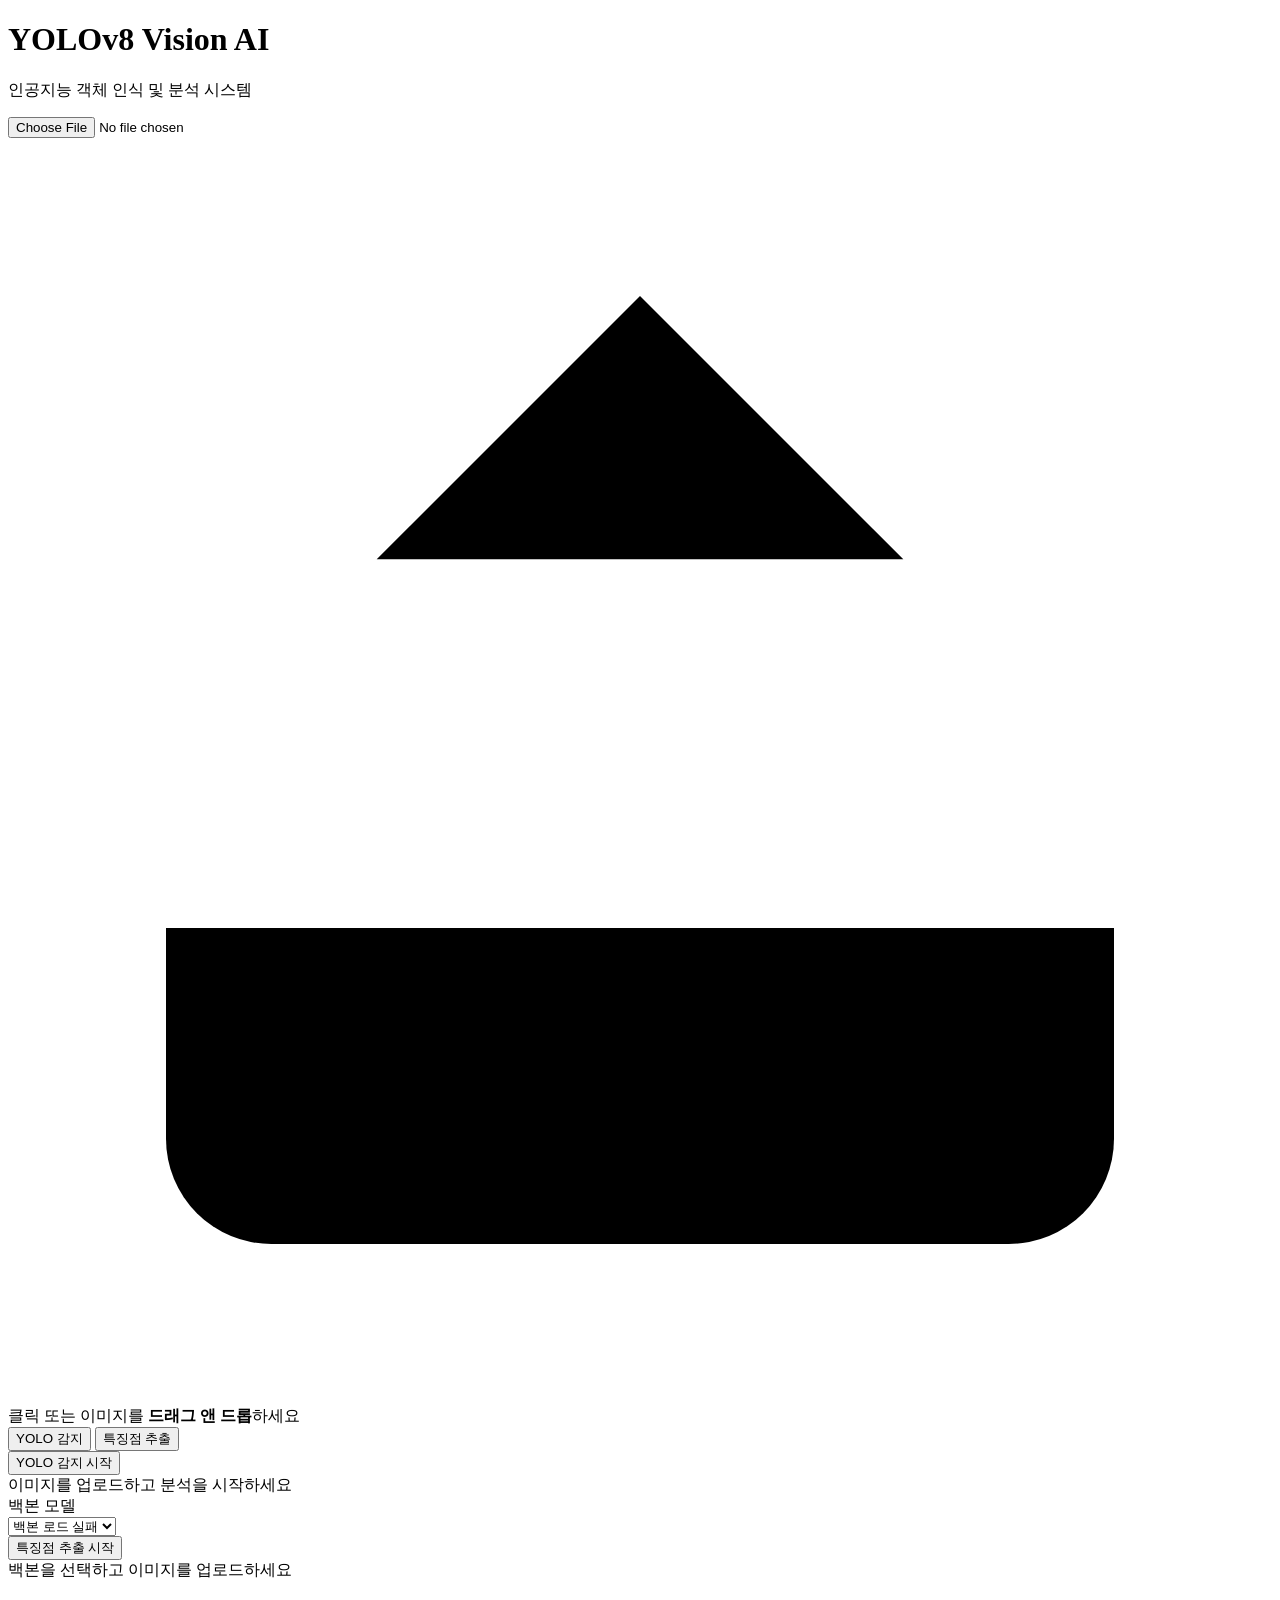
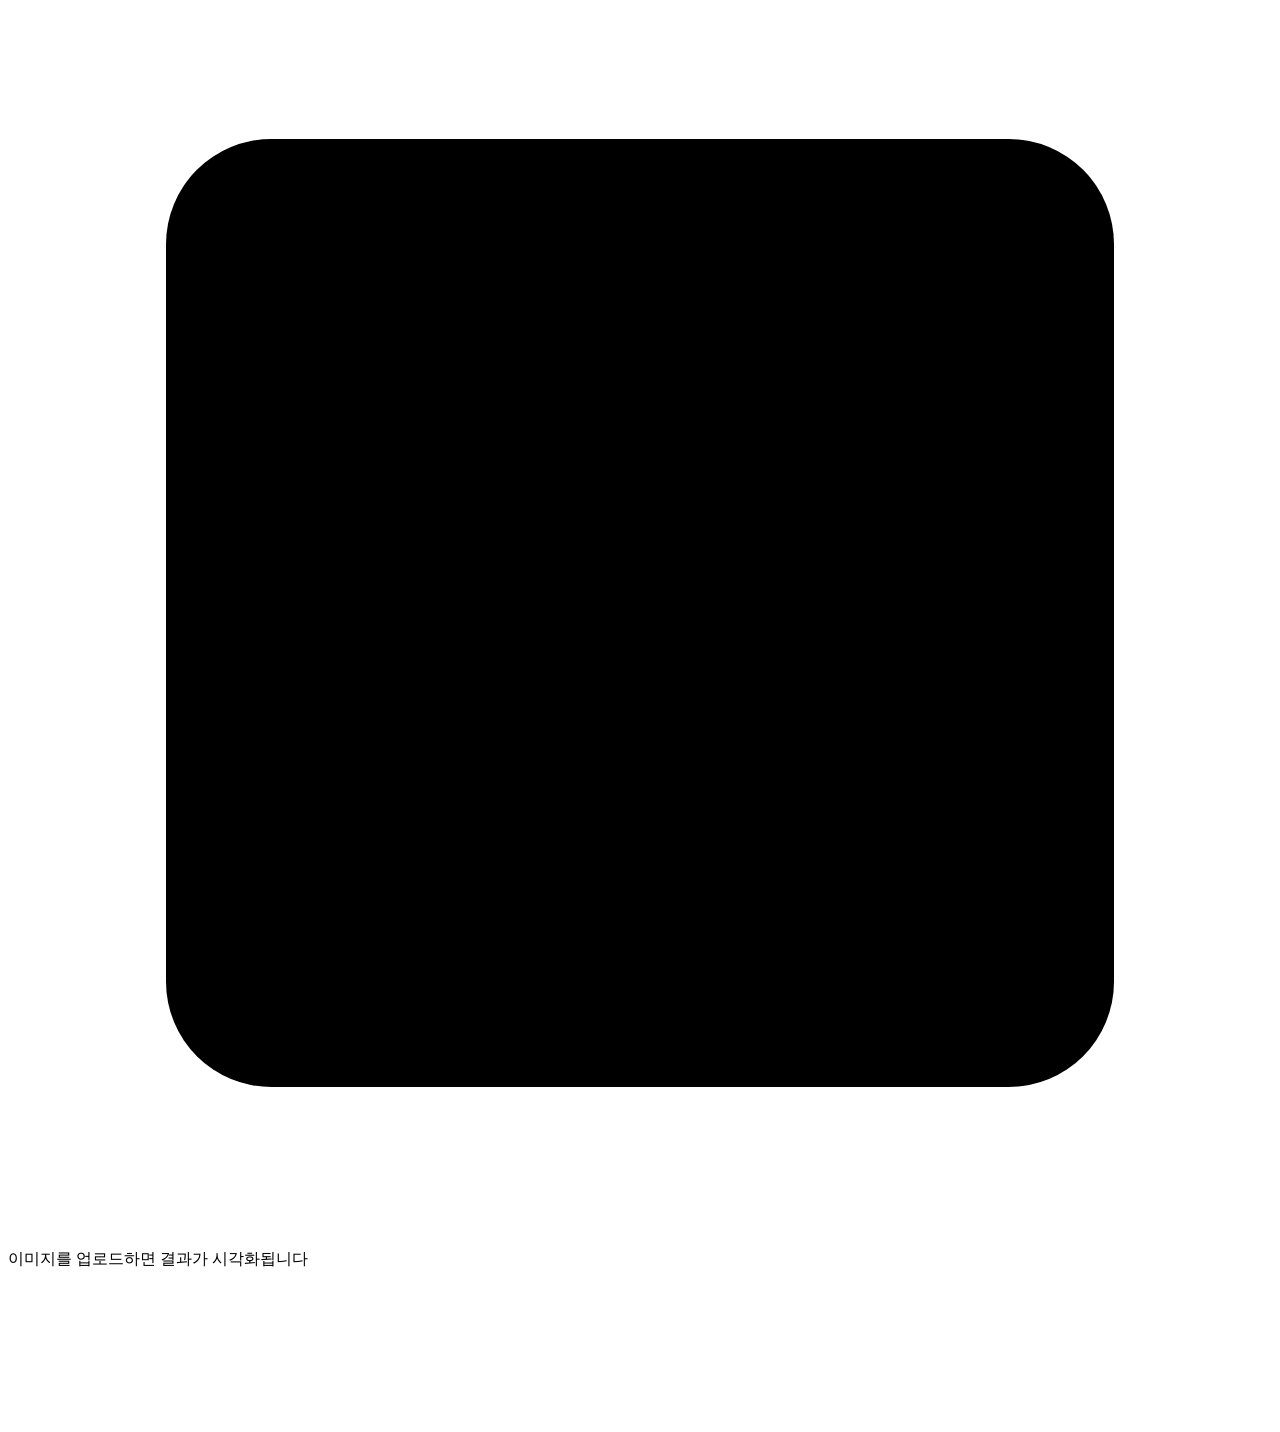
==== commit 984015f5: "Initial clean commit" ====
--- a/static/index.html
+++ b/static/index.html
@@ -35,7 +35,6 @@
             <div class="tab-bar">
                 <button class="tab-btn active" data-tab="yolo">YOLO 감지</button>
                 <button class="tab-btn" data-tab="features">특징점 추출</button>
-                <button class="tab-btn" data-tab="compare">백본 비교</button>
             </div>
 
             <!-- Tab 1: YOLO Detection -->
@@ -64,16 +63,6 @@
                 </button>
                 <div class="results-area" id="feat-results">
                     <div class="empty-state">백본을 선택하고 이미지를 업로드하세요</div>
-                </div>
-            </div>
-            <!-- Tab 3: Backbone Compare -->
-            <div class="tab-content" id="tab-compare">
-                <button class="analyze-btn" id="cmp-btn" onclick="compareBackbones()">
-                    <span class="spinner" id="cmp-spinner"></span>
-                    <span id="cmp-btn-text">전체 백본 비교 시작</span>
-                </button>
-                <div class="results-area" id="cmp-results">
-                    <div class="empty-state">이미지를 업로드하고 비교를 시작하세요</div>
                 </div>
             </div>
         </div>
@@ -121,7 +110,6 @@
         let lastYoloData = null;
         let lastFeatData = null;
         let lastFeatFeaturesBase64 = null;
-        let lastCmpData = null;
 
         // ── Upload handling ──
         uploadArea.addEventListener('dragover', (e) => {
@@ -161,8 +149,6 @@
                     renderCanvasYolo();
                 } else if (btn.dataset.tab === 'features' && lastFeatData) {
                     renderCanvasFeatures();
-                } else if (btn.dataset.tab === 'compare' && lastCmpData) {
-                    renderCanvasCompare();
                 }
             });
         });
@@ -515,149 +501,6 @@
         }
 
         // ══════════════════════════════════════════
-        // Tab 3: Backbone Compare
-        // ══════════════════════════════════════════
-
-        const BACKBONE_COLORS = ['#4f46e5', '#10b981', '#f59e0b', '#ef4444', '#8b5cf6'];
-
-        async function compareBackbones() {
-            if (!ensureFile()) return;
-
-            const btn = document.getElementById('cmp-btn');
-            const btnText = document.getElementById('cmp-btn-text');
-            const spinner = document.getElementById('cmp-spinner');
-
-            btnText.textContent = '비교 진행 중...';
-            spinner.style.display = 'block';
-            btn.disabled = true;
-
-            try {
-                const form = new FormData();
-                form.append('file', selectedFile);
-                const res = await fetch('/compare/process-image/', { method: 'POST', body: form });
-                if (!res.ok) throw new Error('API 응답 에러');
-                lastCmpData = await res.json();
-                renderCompareResults(lastCmpData);
-                renderCanvasCompare();
-            } catch (error) {
-                document.getElementById('cmp-results').innerHTML =
-                    `<div class="stat-card" style="color:#ef4444">비교 실패: ${error.message}</div>`;
-                console.error(error);
-            } finally {
-                btnText.textContent = '전체 백본 비교 시작';
-                spinner.style.display = 'none';
-                btn.disabled = false;
-            }
-        }
-
-        function renderCanvasCompare() {
-            if (!lastCmpData || !selectedFile) return;
-            const img = new Image();
-            img.onload = () => {
-                placeholder.style.display = 'none';
-                canvasWrap.style.display = 'flex';
-                drawBoxes(img, lastCmpData.shared.detections, lastCmpData.shared.coordinate);
-            };
-            img.src = URL.createObjectURL(selectedFile);
-        }
-
-        function renderCompareResults(data) {
-            const container = document.getElementById('cmp-results');
-            const shared = data.shared;
-            const results = data.results;
-            const names = Object.keys(results);
-
-            // Shared detection info
-            let sharedHtml;
-            if (shared.detectedClass) {
-                const color = getClassColor(shared.detectedClass);
-                sharedHtml = `<div class="detection-info">
-                    <span class="det-class-badge" style="background:${color}">${shared.detectedClass}</span>
-                    <div class="det-confidence">
-                        <span class="value">${(shared.confidence * 100).toFixed(1)}%</span>
-                        <div class="conf-bar-wrap" style="width:80px">
-                            <div class="conf-bar" style="width:${shared.confidence * 100}%;background:${color}"></div>
-                        </div>
-                    </div>
-                </div>`;
-            } else {
-                sharedHtml = `<div class="det-warning">YOLO 감지 실패 - 원본 이미지로 추출됨</div>`;
-            }
-
-            // Latency comparison
-            const latencies = names.map(n => ({ name: n, ms: results[n].latencyMs, error: results[n].error }));
-            const maxLatency = Math.max(...latencies.filter(l => !l.error).map(l => l.ms), 1);
-            const fastest = latencies.filter(l => !l.error).reduce((a, b) => a.ms < b.ms ? a : b, { ms: Infinity });
-
-            const latencyBars = latencies.map((l, i) => {
-                const bColor = BACKBONE_COLORS[i % BACKBONE_COLORS.length];
-                const displayName = backboneList.find(b => b.name === l.name)?.displayName || l.name;
-                if (l.error) {
-                    return `<div class="dist-row">
-                        <span class="dist-label">${displayName}</span>
-                        <div class="dist-bar-wrap"><div class="dist-bar" style="width:100%;background:#ef4444">오류</div></div>
-                    </div>`;
-                }
-                const isFastest = l.name === fastest.name;
-                return `<div class="dist-row">
-                    <span class="dist-label">${displayName}</span>
-                    <div class="dist-bar-wrap">
-                        <div class="dist-bar" style="width:${(l.ms / maxLatency * 100)}%;background:${bColor}">
-                            ${l.ms.toFixed(1)}ms
-                        </div>
-                    </div>
-                    ${isFastest && names.length > 1 ? '<span style="font-size:0.7rem;font-weight:700;color:#10b981">FAST</span>' : ''}
-                </div>`;
-            }).join('');
-
-            // Per-backbone results
-            const backboneCards = names.map((name, i) => {
-                const r = results[name];
-                const displayName = backboneList.find(b => b.name === name)?.displayName || name;
-                const bColor = BACKBONE_COLORS[i % BACKBONE_COLORS.length];
-
-                if (r.error) {
-                    return `<div class="stat-card">
-                        <div class="section-label" style="color:${bColor}">${displayName}</div>
-                        <div class="det-warning">${r.error}</div>
-                    </div>`;
-                }
-
-                let channels = [];
-                try { channels = JSON.parse(r.order); } catch (e) {}
-                const chipsHtml = channels.slice(0, 10).map((ch, ci) =>
-                    `<span class="chip ${ci < 3 ? 'highlight' : 'muted'}">${ch}</span>`
-                ).join('') + (channels.length > 10 ? `<span class="chip muted">+${channels.length - 10}</span>` : '');
-
-                return `<div class="stat-card">
-                    <div style="display:flex;justify-content:space-between;align-items:center;margin-bottom:0.4rem">
-                        <div class="section-label" style="margin-bottom:0;color:${bColor}">${displayName}</div>
-                        <span style="font-size:0.75rem;font-weight:700;font-variant-numeric:tabular-nums;color:${bColor}">${r.latencyMs.toFixed(1)}ms</span>
-                    </div>
-                    <div class="channel-chips">${chipsHtml}</div>
-                </div>`;
-            }).join('');
-
-            container.innerHTML = `
-                <div class="stat-card">
-                    <div class="section-label">YOLO 감지 (공유)</div>
-                    ${sharedHtml}
-                </div>
-
-                <div class="stat-card">
-                    <div class="section-label">추론 시간 비교</div>
-                    ${latencyBars}
-                </div>
-
-                ${backboneCards}
-
-                <details class="json-details">
-                    <summary>원본 JSON 응답</summary>
-                    <pre class="json-output">${JSON.stringify(data, null, 2)}</pre>
-                </details>`;
-        }
-
-        // ══════════════════════════════════════════
         // Canvas Drawing
         // ══════════════════════════════════════════
 
